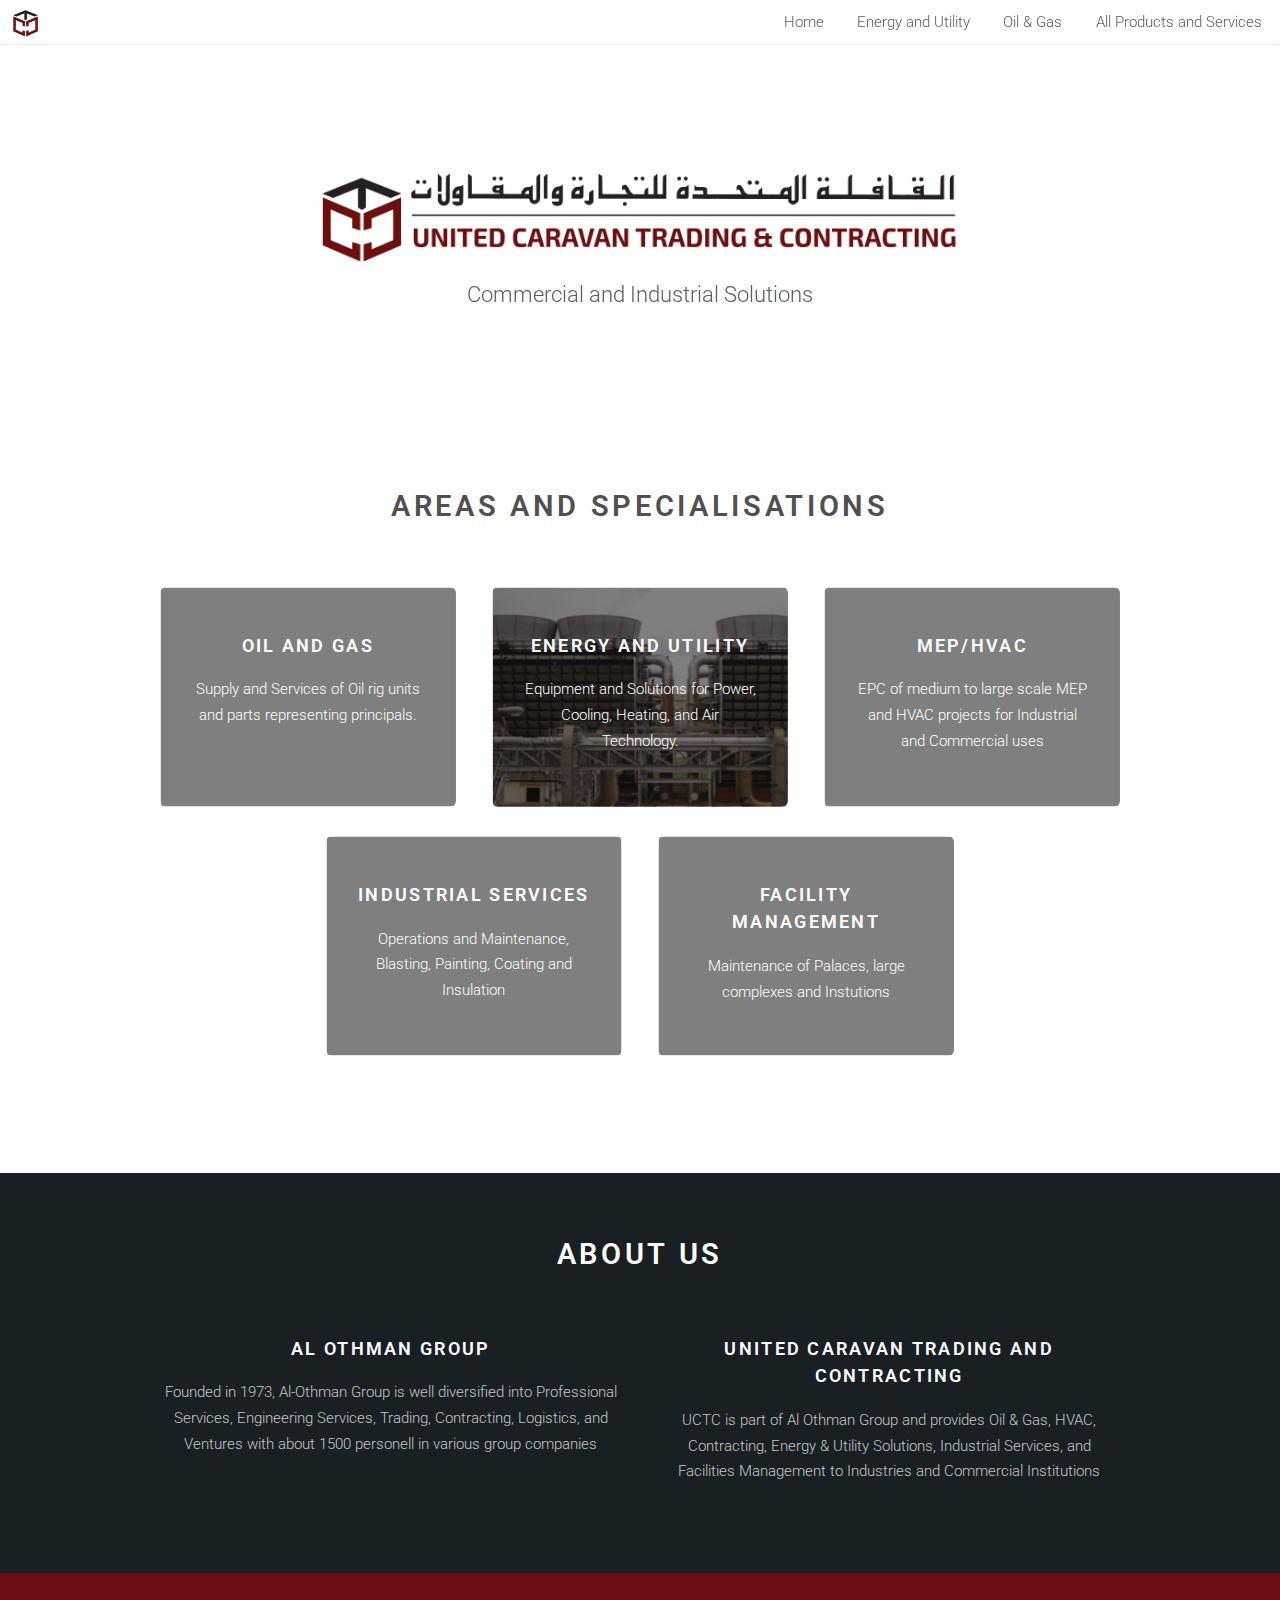
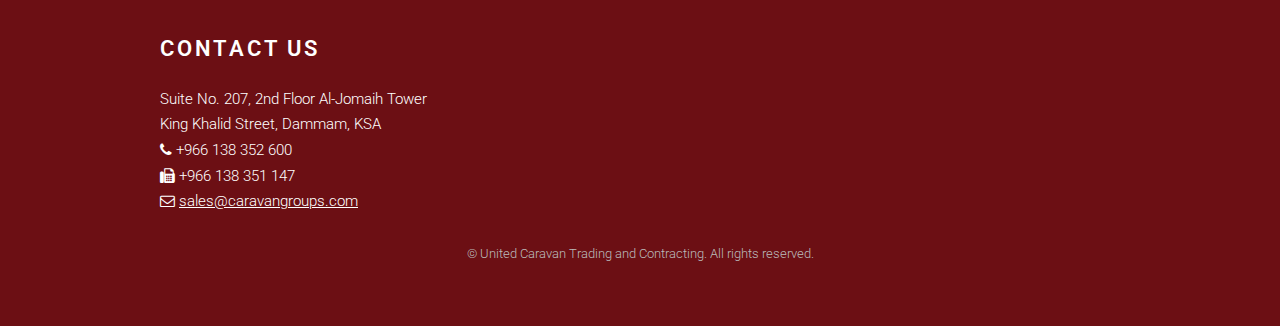
==== index.html @ 45a43d8e "init" ====
<!DOCTYPE HTML>
<html>

<head>
    <title>United Caravan</title>
    <meta http-equiv="content-type" content="text/html; charset=utf-8" />
    <meta name="description" content="" />
    <meta name="keywords" content="" />
    <!--[if lte IE 8]><script src="js/html5shiv.js"></script><![endif]-->
    <script src="js/jquery.min.js"></script>
    <script src="js/skel.min.js"></script>
    <script src="js/skel-layers.min.js"></script>
    <script src="js/init.js"></script>
    <noscript>
        <link rel="stylesheet" href="css/skel.css" />
        <link rel="stylesheet" href="css/style.css" />
        <link rel="stylesheet" href="css/style-xlarge.css" />
    </noscript>
</head>

<body id="top">
    <!-- Header -->
    <header id="header" class="skel-layers-fixed">
        <img src="logos/unitedCaravanLogo_sq.png" style="width:4% ; padding:10px">
        <nav id="nav">
            <ul>
                <li><a href="index.html">Home</a></li>
                <li><a href="left-sidebar.html">Energy and Utility</a></li>
                <li><a href="right-sidebar.html">Oil & Gas</a></li>
                <li><a href="no-sidebar.html">All Products and Services</a></li>
            </ul>
        </nav>
    </header>
    <!-- Banner -->
    <section id="banner" style="background:linear-gradient(to bottom, rgba(255, 255,255, 0.85) 0%, rgba(255,255,255, 0.85) 100%), url('images/Collage_uctc.png'); background-size: 100%; background-repeat: no-repeat">
        <div class="inner">
            <img src="logos/unitedCaravanLogo.png" style="width:50%">
            <p>Commercial and Industrial Solutions</p>
            <!-- <ul class="actions">
						<li><a href="#one" class="button big special">Explore</a></li>
					</ul> -->
        </div>
    </section>
    <!-- One -->
    <section id="one" class="wrapper style1">
        <header class="major">
            <h2 style="color:#505050">Areas and specialisations</h2>
        </header>
        <div class="container">
            <div class="row">
                <div class="4u">
                    <!-- <section class="special box" 
								style="background: url("images/offshore_rig_01.png")"> -->
                    <section class="special box " style="background:linear-gradient(to bottom, rgba(0, 0, 0, 0.5) 0%, rgba(0, 0, 0, 0.5) 100%), url('images/offshore_rig_01.png'); background-size: 150%; background-repeat: no-repeat">
                        <!-- <i class="icon fa-area-chart major"></i> -->
                        <!-- <img src="images/offshore_rig_01.png" style="width:90%"> -->
                        <h3>oil and gas</h3>
                        <p>Supply and Services of Oil rig units and parts representing principals.</p>
                    </section>
                </div>
                <div class="4u">
                    <section class="special box" style="background:linear-gradient(to bottom, rgba(0, 0, 0, 0.5) 0%, rgba(0, 0, 0, 0.5) 100%), url('images/factory_01.png'); background-size: 125%; background-repeat: no-repeat">
                        <h3>energy and utility</h3>
                        <p>Equipment and Solutions for Power, Cooling, Heating, and Air Technology.</p>
                    </section>
                </div>
                <div class="4u">
                    <section class="special box" style="background:linear-gradient(to bottom, rgba(0, 0, 0, 0.5) 0%, rgba(0, 0, 0, 0.5) 100%), url('images/ducts_01.png'); background-size: 110%; background-repeat: no-repeat">
                        <h3>mep/hvac</h3>
                        <p>EPC of medium to large scale MEP and HVAC projects for Industrial and Commercial uses</p>
                    </section>
                </div>
                <div class="4u -2u">
                    <section class="special box" style="background:linear-gradient(to bottom, rgba(0, 0, 0, 0.5) 0%, rgba(0, 0, 0, 0.5) 100%),url('images/painting_01.png'); background-size: 100%; background-repeat: no-repeat">
                        <h3>industrial services</h3>
                        <p>Operations and Maintenance, Blasting, Painting, Coating and Insulation</p>
                    </section>
                </div>
                <div class="4u">
                    <section class="special box" style="background:linear-gradient(to bottom, rgba(0, 0, 0, 0.5) 0%, rgba(0, 0, 0, 0.5) 100%),url('images/resort_01.png'); background-size: 125%; background-repeat: no-repeat">
                        <h3>facility management</h3>
                        <p>Maintenance of Palaces, large complexes and Instutions</p>
                    </section>
                </div>
            </div>
        </div>
    </section>
    <!-- Two -->
    <section id="two" class="wrapper style2">
        <header class="major">
            <h2>ABOUT US</h2>
        </header>
        <div class="container">
            <div class="row">
                <div class="6u">
                    <section class="special">
                        <h3>Al Othman group</h3>
                        <p>Founded in 1973, Al-Othman Group is well diversified into Professional Services, Engineering Services, Trading, Contracting, Logistics, and Ventures with about 1500 personell in various group companies</p>
                    </section>
                </div>
                <div class="6u">
                    <section class="special">
                        <h3>UNIted caravan trading and contracting</h3>
                        <p>UCTC is part of Al Othman Group and provides Oil & Gas, HVAC, Contracting, Energy & Utility Solutions, Industrial Services, and Facilities Management to Industries and Commercial Institutions</p>
                    </section>
                </div>
            </div>
        </div>
    </section>
    <!-- Three -->
    <!-- <section id="three" class="wrapper style1">
				<div class="container">
					<div class="row">
						<div class="8u">
							<section>
								<h2>Mollis ut adipiscing</h2>
								<a href="#" class="image fit"><img src="images/pic03.jpg" alt="" /></a>
								<p>Vis accumsan feugiat adipiscing nisl amet adipiscing accumsan blandit accumsan sapien blandit ac amet faucibus aliquet placerat commodo. Interdum ante aliquet commodo accumsan vis phasellus adipiscing. Ornare a in lacinia. Vestibulum accumsan ac metus massa tempor. Accumsan in lacinia ornare massa amet. Ac interdum ac non praesent. Cubilia lacinia interdum massa faucibus blandit nullam. Accumsan phasellus nunc integer. Accumsan euismod nunc adipiscing lacinia erat ut sit. Arcu amet. Id massa aliquet arcu accumsan lorem amet accumsan commodo odio cubilia ac eu interdum placerat placerat arcu commodo lobortis adipiscing semper ornare pellentesque.</p>
							</section>
						</div>
						<div class="4u">
							<section>
								<h3>Magna massa blandit</h3>
								<p>Feugiat amet accumsan ante aliquet feugiat accumsan. Ante blandit accumsan eu amet tortor non lorem felis semper. Interdum adipiscing orci feugiat penatibus adipiscing col cubilia lorem ipsum dolor sit amet feugiat consequat.</p>
								<ul class="actions">
									<li><a href="#" class="button alt">Learn More</a></li>
								</ul>
							</section>
							<hr />
							<section>
								<h3>Ante sed commodo</h3>
								<ul class="alt">
									<li><a href="#">Erat blandit risus vis adipiscing</a></li>
									<li><a href="#">Tempus ultricies faucibus amet</a></li>
									<li><a href="#">Arcu commodo non adipiscing quis</a></li>
									<li><a href="#">Accumsan vis lacinia semper</a></li>
								</ul>
							</section>
						</div>
					</div>
				</div>
			</section>	 -->
    <!-- Footer -->
    <footer id="footer">
        <div class="container">
            <div class="row double">
                <!-- <div class="6u">
							<div class="row collapse-at-2">
								<div class="6u">
									<h3>Accumsan</h3>
									<ul class="alt">
										<li><a href="#">Nascetur nunc varius</a></li>
										<li><a href="#">Vis faucibus sed tempor</a></li>
										<li><a href="#">Massa amet lobortis vel</a></li>
										<li><a href="#">Nascetur nunc varius</a></li>
									</ul>
								</div>
								<div class="6u">
									<h3>Faucibus</h3>
									<ul class="alt">
										<li><a href="#">Nascetur nunc varius</a></li>
										<li><a href="#">Vis faucibus sed tempor</a></li>
										<li><a href="#">Massa amet lobortis vel</a></li>
										<li><a href="#">Nascetur nunc varius</a></li>
									</ul>
								</div>
							</div>
						</div> -->
                <div class="6u">
                    <h2>Contact us</h2>
                    <p>Suite No. 207, 2nd Floor Al-Jomaih Tower</p>
                    <p>King Khalid Street, Dammam, KSA</p>
                    <span>
							
							<p><i class="fa fa-phone" aria-hidden="true"></i>    +966 138 352 600</p>
							</span>
                    <span>
                    <p><i class="fa fa-fax" aria-hidden="true"></i> +966 138 351 147</p></span>
                    <span>
                    <p><i class="fa fa-envelope-o" aria-hidden="true"></i>
                        <a href="mailto:sales@caravangroups.com">   sales@caravangroups.com</a> </p>
                        </span>
                    <!-- 							<ul class="icons">
								<li><a href="#" class="icon fa-twitter"><span class="label">Twitter</span></a></li>
								<li><a href="#" class="icon fa-facebook"><span class="label">Facebook</span></a></li>
								<li><a href="#" class="icon fa-instagram"><span class="label">Instagram</span></a></li>
								<li><a href="#" class="icon fa-linkedin"><span class="label">LinkedIn</span></a></li>
								<li><a href="#" class="icon fa-pinterest"><span class="label">Pinterest</span></a></li>
							</ul> -->
                </div>
            </div>
            <ul class="copyright">
                <li>&copy; United Caravan Trading and Contracting. All rights reserved.</li>
            </ul>
        </div>
    </footer>
</body>

</html>
---- css/skel.css ----
/* Resets (http://meyerweb.com/eric/tools/css/reset/ | v2.0 | 20110126 | License: none (public domain)) */

	html,body,div,span,applet,object,iframe,h1,h2,h3,h4,h5,h6,p,blockquote,pre,a,abbr,acronym,address,big,cite,code,del,dfn,em,img,ins,kbd,q,s,samp,small,strike,strong,sub,sup,tt,var,b,u,i,center,dl,dt,dd,ol,ul,li,fieldset,form,label,legend,table,caption,tbody,tfoot,thead,tr,th,td,article,aside,canvas,details,embed,figure,figcaption,footer,header,hgroup,menu,nav,output,ruby,section,summary,time,mark,audio,video{margin:0;padding:0;border:0;font-size:100%;font:inherit;vertical-align:baseline;}article,aside,details,figcaption,figure,footer,header,hgroup,menu,nav,section{display:block;}body{line-height:1;}ol,ul{list-style:none;}blockquote,q{quotes:none;}blockquote:before,blockquote:after,q:before,q:after{content:'';content:none;}table{border-collapse:collapse;border-spacing:0;}body{-webkit-text-size-adjust:none}

/* Box Model */

	*, *:before, *:after {
		-moz-box-sizing: border-box;
		-webkit-box-sizing: border-box;
		box-sizing: border-box;
	}

/* Container */

	body {
		/* min-width: (containers) */
		min-width: 1200px;
	}

	.container {
		margin-left: auto;
		margin-right: auto;
		
		/* width: (containers) */
		width: 1200px;
	}

	/* Modifiers */
	
		.container.small {
			/* width: (containers) * 0.75; */
			width: 900px;
		}

		.container.big {
			width: 100%;

			/* max-width: (containers) * 1.25; */
			max-width: 1500px;

			/* min-width: (containers); */
			min-width: 1200px;
		}

/* Grid */

	.\31 2u { width: 100% }
	.\31 1u { width: 91.6666666667% }
	.\31 0u { width: 83.3333333333% }
	.\39 u { width: 75% }
	.\38 u { width: 66.6666666667% }
	.\37 u { width: 58.3333333333% }
	.\36 u { width: 50% }
	.\35 u { width: 41.6666666667% }
	.\34 u { width: 33.3333333333% }
	.\33 u { width: 25% }
	.\32 u { width: 16.6666666667% }
	.\31 u { width: 8.3333333333% }
	.\-11u { margin-left: 91.6666666667% }
	.\-10u { margin-left: 83.3333333333% }
	.\-9u { margin-left: 75% }
	.\-8u { margin-left: 66.6666666667% }
	.\-7u { margin-left: 58.3333333333% }
	.\-6u { margin-left: 50% }
	.\-5u { margin-left: 41.6666666667% }
	.\-4u { margin-left: 33.3333333333% }
	.\-3u { margin-left: 25% }
	.\-2u { margin-left: 16.6666666667% }
	.\-1u { margin-left: 8.3333333333% }

	/* Rows */

		.row > * {
			float: left;
		}

		.row:after {
			content: '';
			display: block;
			clear: both;
			height: 0;
		}

		.row:first-child > * {
			padding-top: 0 !important;
		}

		.row.uniform > * > :first-child {
			margin-top: 0;
		}

		.row.uniform > * > :last-child {
			margin-bottom: 0;
		}

		/* Normal */

			.row > * {
				/* padding-left: (gutters.vertical) */
				padding-left: 4em;
			}

			.row + .row > * {
				/* padding: (gutters.horizontal) 0 0 (gutters.vertical) */
				padding: 0 0 0 4em;
			}

			.row {
				/* margin-left: -(gutters.vertical) */
				margin-left: -4em;
			}

			.row + .row.uniform > * {
				/* padding: (gutters.vertical) 0 0 (gutters.vertical) */
				padding: 4em 0 0 4em;
			}

		/* Flush */

			.row.flush > * {
				padding-left: 0;
			}

			.row + .row.flush > * {
				padding: 0;
			}

			.row.flush {
				margin-left: 0;
			}

			.row + .row.uniform.flush > * {
				padding: 0;
			}

		/* Quarter */

			.row.quarter > * {
				/* padding-left: (gutters.vertical * 0.25) */
				padding-left: 1em;
			}

			.row + .row.quarter > * {
				/* padding: (gutters.horizontal * 0.25) 0 0 (gutters.vertical * 0.25) */
				padding: 0 0 0 1em;
			}

			.row.quarter {
				/* margin-left: -(gutters.vertical * 0.25) */
				margin-left: -1em;
			}

			.row + .row.uniform.quarter > * {
				/* padding: (gutters.vertical * 0.25) 0 0 (gutters.vertical * 0.25) */
				padding: 1em 0 0 1em;
			}

		/* Half */

			.row.half > * {
				/* padding-left: (gutters.vertical * 0.5) */
				padding-left: 2em;
			}

			.row + .row.half > * {
				/* padding: (gutters.horizontal * 0.5) 0 0 (gutters.vertical * 0.5) */
				padding: 0 0 0 2em;
			}

			.row.half {
				/* margin-left: -(gutters.vertical * 0.5) */
				margin-left: -2em;
			}

			.row + .row.uniform.half > * {
				/* padding: (gutters.vertical * 0.5) 0 0 (gutters.vertical * 0.5) */
				padding: 2em 0 0 2em;
			}

		/* One and (a) Half */

			.row.oneandhalf > * {
				/* padding-left: (gutters.vertical * 1.5) */
				padding-left: 6em;
			}

			.row + .row.oneandhalf > * {
				/* padding: (gutters.horizontal * 1.5) 0 0 (gutters.vertical * 1.5) */
				padding: 0 0 0 6em;
			}

			.row.oneandhalf {
				/* margin-left: -(gutters.vertical * 1.5) */
				margin-left: -6em;
			}

			.row + .row.uniform.oneandhalf > * {
				/* padding: (gutters.vertical * 1.5) 0 0 (gutters.vertical * 1.5) */
				padding: 6em 0 0 6em;
			}

		/* Double */

			.row.double > * {
				/* padding-left: (gutters.vertical * 2) */
				padding-left: 8em;
			}

			.row + .row.double > * {
				/* padding: (gutters.horizontal * 2) 0 0 (gutters.vertical * 2) */
				padding: 0 0 0 8em;
			}

			.row.double {
				/* margin-left: -(gutters.vertical * 2) */
				margin-left: -8em;
			}

			.row + .row.uniform.double > * {
				/* padding: (gutters.vertical * 2) 0 0 (gutters.vertical * 2) */
				padding: 8em 0 0 8em;
			}
---- css/style.css ----
@charset "UTF-8";
@import url(font-awesome.min.css);
@import url("http://fonts.googleapis.com/css?family=Roboto:500,300");

/*
	Ion by TEMPLATED
	templated.co @templatedco
	Released for free under the Creative Commons Attribution 3.0 license (templated.co/license)
*/

/* Basic */

	body {
		background: #fff;
	}

	body, input, select, textarea {
		color: #555f66;
		font-family: "Roboto", Helvetica, sans-serif;
		font-size: 14pt;
		font-weight: 300;
		line-height: 1.75em;
	}

	a {
		color: #629DD1;
		text-decoration: underline;
	}

		a:hover {
			text-decoration: none;
		}

	strong, b {
		color: #666f77;
		font-weight: 500;
	}

	em, i {
		font-style: italic;
	}

	p {
		margin: 0 0 0 0;
	}

	h1, h2, h3, h4, h5, h6 {
		color: #ffffff;
		font-weight: 600;
		line-height: 1em;
		margin: 0 0 1em 0;
		text-transform: uppercase;
		letter-spacing: 0.125em;
	}

		h1 a, h2 a, h3 a, h4 a, h5 a, h6 a {
			color: inherit;
			text-decoration: none;
		}

	h2 {
		font-size: 1.5em;
		line-height: 1.5em;
	}

	h3 {
		font-size: 1.25em;
		line-height: 1.5em;
	}

	h4 {
		font-size: 1em;
		line-height: 1.5em;
	}

	h5 {
		font-size: 0.9em;
		line-height: 1.5em;
	}

	h6 {
		font-size: 0.7em;
		line-height: 1.5em;
	}

	sub {
		font-size: 0.8em;
		position: relative;
		top: 0.5em;
	}

	sup {
		font-size: 0.8em;
		position: relative;
		top: -0.5em;
	}

	hr {
		border: 0;
		border-bottom: solid 1px rgba(144, 144, 144, 0.25);
		margin: 3em 0;
	}

		hr.major {
			margin: 2em 0 5em 0;
		}

	blockquote {
		border-left: solid 4px rgba(144, 144, 144, 0.25);
		font-style: italic;
		margin: 0 0 2em 0;
		padding: 0.5em 0 0.5em 2em;
	}

	code {
		background: rgba(144, 144, 144, 0.075);
		border-radius: 6px;
		border: solid 1px rgba(144, 144, 144, 0.25);
		font-family: "Courier New", monospace;
		font-size: 0.9em;
		margin: 0 0.25em;
		padding: 0.25em 0.65em;
	}

	pre {
		-webkit-overflow-scrolling: touch;
		font-family: "Courier New", monospace;
		font-size: 0.9em;
		margin: 0 0 2em 0;
		overflow-x: auto;
	}

		pre code {
			display: block;
			line-height: 1.75em;
			padding: 1em 1.5em;
		}

	.align-left {
		text-align: left;
	}

	.align-center {
		text-align: center;
	}

	.align-right {
		text-align: right;
	}

/* Section/Article */

	section.special, article.special {
		text-align: center;
	}

	header p {
		color: #bbb;
		position: relative;
		margin: 0 0 1.5em 0;
	}

	header h2 + p {
		font-size: 1.25em;
		margin-top: -1em;
		line-height: 1.5em;
	}

	header h3 + p {
		font-size: 1.1em;
		margin-top: -0.85em;
		line-height: 1.5em;
	}

	header h4 + p,
	header h5 + p,
	header h6 + p {
		font-size: 0.9em;
		margin-top: -0.75em;
		line-height: 1.5em;
	}

	header.major {
		text-align: center;
		margin: 0 0 4em 0;
	}

		header.major h2 {
			font-size: 2em;
		}

		header.major h2 + p {
			font-size: 1.5em;
			margin: -1em 0 2em 0;
		}

/* Form */

	form {
		margin: 0 0 2em 0;
	}

	label {
		color: #666f77;
		display: block;
		font-size: 0.9em;
		font-weight: 500;
		margin: 0 0 1em 0;
	}

	input[type="text"],
	input[type="password"],
	input[type="email"],
	select,
	textarea {
		-moz-appearance: none;
		-webkit-appearance: none;
		-o-appearance: none;
		-ms-appearance: none;
		appearance: none;
		background: rgba(144, 144, 144, 0.075);
		border-radius: 6px;
		border: none;
		border: solid 1px rgba(144, 144, 144, 0.25);
		color: inherit;
		display: block;
		outline: 0;
		padding: 0 1em;
		text-decoration: none;
		width: 100%;
	}

		input[type="text"]:invalid,
		input[type="password"]:invalid,
		input[type="email"]:invalid,
		select:invalid,
		textarea:invalid {
			box-shadow: none;
		}

		input[type="text"]:focus,
		input[type="password"]:focus,
		input[type="email"]:focus,
		select:focus,
		textarea:focus {
			border-color: #629DD1;
			box-shadow: 0 0 0 1px #629DD1;
		}

	.select-wrapper {
		text-decoration: none;
		display: block;
		position: relative;
	}

		.select-wrapper:before {
			content: "";
			-moz-osx-font-smoothing: grayscale;
			-webkit-font-smoothing: antialiased;
			font-family: FontAwesome;
			font-style: normal;
			font-weight: normal;
			text-transform: none !important;
		}

		.select-wrapper:before {
			color: rgba(144, 144, 144, 0.25);
			display: block;
			height: 2.75em;
			line-height: 2.75em;
			pointer-events: none;
			position: absolute;
			right: 0;
			text-align: center;
			top: 0;
			width: 2.75em;
		}

		.select-wrapper select::-ms-expand {
			display: none;
		}

	input[type="text"],
	input[type="password"],
	input[type="email"],
	select {
		height: 2.75em;
	}

	textarea {
		padding: 0.75em 1em;
	}

	input[type="checkbox"],
	input[type="radio"] {
		-moz-appearance: none;
		-webkit-appearance: none;
		-o-appearance: none;
		-ms-appearance: none;
		appearance: none;
		display: block;
		float: left;
		margin-right: -2em;
		opacity: 0;
		width: 1em;
		z-index: -1;
	}

		input[type="checkbox"] + label,
		input[type="radio"] + label {
			text-decoration: none;
			color: #555f66;
			cursor: pointer;
			display: inline-block;
			font-size: 1em;
			font-weight: 300;
			padding-left: 2.4em;
			padding-right: 0.75em;
			position: relative;
		}

			input[type="checkbox"] + label:before,
			input[type="radio"] + label:before {
				-moz-osx-font-smoothing: grayscale;
				-webkit-font-smoothing: antialiased;
				font-family: FontAwesome;
				font-style: normal;
				font-weight: normal;
				text-transform: none !important;
			}

			input[type="checkbox"] + label:before,
			input[type="radio"] + label:before {
				background: rgba(144, 144, 144, 0.075);
				border-radius: 6px;
				border: solid 1px rgba(144, 144, 144, 0.25);
				content: '';
				display: inline-block;
				height: 1.65em;
				left: 0;
				line-height: 1.58125em;
				position: absolute;
				text-align: center;
				top: 0;
				width: 1.65em;
			}

		input[type="checkbox"]:checked + label:before,
		input[type="radio"]:checked + label:before {
			background: #192024;
			border-color: #192024;
			color: #ffffff;
			content: '\f00c';
		}

		input[type="checkbox"]:focus + label:before,
		input[type="radio"]:focus + label:before {
			border-color: #629DD1;
			box-shadow: 0 0 0 1px #629DD1;
		}

	input[type="checkbox"] + label:before {
		border-radius: 6px;
	}

	input[type="radio"] + label:before {
		border-radius: 100%;
	}

	::-webkit-input-placeholder {
		color: #bbb !important;
		opacity: 1.0;
	}

	:-moz-placeholder {
		color: #bbb !important;
		opacity: 1.0;
	}

	::-moz-placeholder {
		color: #bbb !important;
		opacity: 1.0;
	}

	:-ms-input-placeholder {
		color: #bbb !important;
		opacity: 1.0;
	}

	.formerize-placeholder {
		color: #bbb !important;
		opacity: 1.0;
	}

/* Box */

	.box {
		border-radius: 6px;
		border: solid 1px rgba(144, 144, 144, 0.25);
		margin-bottom: 2em;
		padding: 3em 2em;
		min-height: 15em;
	}

		.box > :last-child,
		.box > :last-child > :last-child,
		.box > :last-child > :last-child > :last-child {
			margin-bottom: 0;
		}

		.box.alt {
			border: 0;
			border-radius: 0;
			padding: 0;
		}

/* Icon */

	.icon {
		text-decoration: none;
		border-bottom: none;
		position: relative;
	}

		.icon:before {
			-moz-osx-font-smoothing: grayscale;
			-webkit-font-smoothing: antialiased;
			font-family: FontAwesome;
			font-style: normal;
			font-weight: normal;
			text-transform: none !important;
		}

		.icon > .label {
			display: none;
		}

		.icon.major {
			display: inline-block;
			margin: 0 0 1.25em 0;
			color: #ffffff;
			background: #629DD1;
			width: 3em;
			height: 3em;
			font-size: 2em;
			text-align: center;
			line-height: 3em;
			border-radius: 100%;
			box-shadow: 0 0 0 10px #fff, 0 0 0 11px rgba(144, 144, 144, 0.25);
		}

/* Image */

	.image {
		border-radius: 6px;
		border: 0;
		display: inline-block;
		position: relative;
	}

		.image img {
			border-radius: 6px;
			display: block;
		}

		.image.left {
			float: left;
			padding: 0 1.5em 1em 0;
			top: 0.25em;
		}

		.image.right {
			float: right;
			padding: 0 0 1em 1.5em;
			top: 0.25em;
		}

		.image.fit {
			display: block;
			margin: 0 0 2em 0;
			width: 100%;
		}

			.image.fit img {
				display: block;
				width: 100%;
			}

/* List */

	ol {
		list-style: decimal;
		margin: 0 0 2em 0;
		padding-left: 1.25em;
	}

		ol li {
			padding-left: 0.25em;
		}

	ul {
		list-style: disc;
		margin: 0 0 2em 0;
		padding-left: 1em;
	}

		ul li {
			padding-left: 0.5em;
		}

		ul.alt {
			list-style: none;
			padding-left: 0;
		}

			ul.alt li {
				border-top: solid 1px rgba(144, 144, 144, 0.25);
				padding: 0.5em 0;
			}

				ul.alt li:first-child {
					border-top: 0;
					padding-top: 0;
				}

		ul.icons {
			cursor: default;
			list-style: none;
			padding-left: 0;
		}

			ul.icons li {
				display: inline-block;
				padding: 0 1.25em 0 0;
			}

				ul.icons li:last-child {
					padding-right: 0;
				}

				ul.icons li .icon:before {
					font-size: 1.5em;
				}

		ul.actions {
			cursor: default;
			list-style: none;
			padding-left: 0;
		}

			ul.actions li {
				display: inline-block;
				padding: 0 1em 0 0;
				vertical-align: middle;
			}

				ul.actions li:last-child {
					padding-right: 0;
				}

			ul.actions.small li {
				padding: 0 0.5em 0 0;
			}

			ul.actions.vertical li {
				display: block;
				padding: 1em 0 0 0;
			}

				ul.actions.vertical li:first-child {
					padding-top: 0;
				}

				ul.actions.vertical li > * {
					margin-bottom: 0;
				}

			ul.actions.vertical.small li {
				padding: 0.5em 0 0 0;
			}

				ul.actions.vertical.small li:first-child {
					padding-top: 0;
				}

			ul.actions.fit {
				display: table;
				margin-left: -1em;
				padding: 0;
				table-layout: fixed;
				width: calc(100% + 1em);
			}

				ul.actions.fit li {
					display: table-cell;
					padding: 0 0 0 1em;
				}

					ul.actions.fit li > * {
						margin-bottom: 0;
					}

				ul.actions.fit.small {
					margin-left: -0.5em;
					width: calc(100% + 0.5em);
				}

					ul.actions.fit.small li {
						padding: 0 0 0 0.5em;
					}

	dl {
		margin: 0 0 2em 0;
	}

/* Table */

	.table-wrapper {
		-webkit-overflow-scrolling: touch;
		overflow-x: auto;
	}

	table {
		margin: 0 0 2em 0;
		width: 100%;
	}

		table tbody tr {
			border: solid 1px rgba(144, 144, 144, 0.25);
			border-left: 0;
			border-right: 0;
		}

			table tbody tr:nth-child(2n + 1) {
				background-color: rgba(144, 144, 144, 0.075);
			}

		table td {
			padding: 0.75em 0.75em;
		}

		table th {
			color: #666f77;
			font-size: 0.9em;
			font-weight: 500;
			padding: 0 0.75em 0.75em 0.75em;
			text-align: left;
		}

		table thead {
			border-bottom: solid 2px rgba(144, 144, 144, 0.25);
		}

		table tfoot {
			border-top: solid 2px rgba(144, 144, 144, 0.25);
		}

		table.alt {
			border-collapse: separate;
		}

			table.alt tbody tr td {
				border: solid 1px rgba(144, 144, 144, 0.25);
				border-left-width: 0;
				border-top-width: 0;
			}

				table.alt tbody tr td:first-child {
					border-left-width: 1px;
				}

			table.alt tbody tr:first-child td {
				border-top-width: 1px;
			}

			table.alt thead {
				border-bottom: 0;
			}

			table.alt tfoot {
				border-top: 0;
			}

/* Button */

	input[type="submit"],
	input[type="reset"],
	input[type="button"],
	.button {
		-moz-appearance: none;
		-webkit-appearance: none;
		-o-appearance: none;
		-ms-appearance: none;
		appearance: none;
		-moz-transition: background-color 0.2s ease-in-out, color 0.2s ease-in-out;
		-webkit-transition: background-color 0.2s ease-in-out, color 0.2s ease-in-out;
		-o-transition: background-color 0.2s ease-in-out, color 0.2s ease-in-out;
		-ms-transition: background-color 0.2s ease-in-out, color 0.2s ease-in-out;
		transition: background-color 0.2s ease-in-out, color 0.2s ease-in-out;
		background-color: #192024;
		border-radius: px;
		border: 0;
		color: #ffffff !important;
		cursor: pointer;
		display: inline-block;
		font-weight: 300;
		text-transform: uppercase;
		letter-spacing: 0.125em;
		font-size: 0.9em;
		height: 2.85em;
		line-height: 2.85em;
		padding: 0 1.75em;
		text-align: center;
		text-decoration: none;
		white-space: nowrap;
		text-indent: 0.25em;
	}

		input[type="submit"]:hover,
		input[type="reset"]:hover,
		input[type="button"]:hover,
		.button:hover {
			background-color: #232d33;
		}

		input[type="submit"]:active,
		input[type="reset"]:active,
		input[type="button"]:active,
		.button:active {
			background-color: #0f1315;
		}

		input[type="submit"].icon,
		input[type="reset"].icon,
		input[type="button"].icon,
		.button.icon {
			padding-left: 1.35em;
		}

			input[type="submit"].icon:before,
			input[type="reset"].icon:before,
			input[type="button"].icon:before,
			.button.icon:before {
				margin-right: 0.5em;
			}

		input[type="submit"].fit,
		input[type="reset"].fit,
		input[type="button"].fit,
		.button.fit {
			display: block;
			margin: 0 0 1em 0;
			width: 100%;
		}

		input[type="submit"].small,
		input[type="reset"].small,
		input[type="button"].small,
		.button.small {
			font-size: 0.7em;
		}

		input[type="submit"].big,
		input[type="reset"].big,
		input[type="button"].big,
		.button.big {
			font-size: 1.2em;
			height: 2.65em;
			line-height: 2.65em;
		}

		input[type="submit"].alt,
		input[type="reset"].alt,
		input[type="button"].alt,
		.button.alt {
			background-color: transparent;
			box-shadow: inset 0 0 0 1px rgba(144, 144, 144, 0.25);
			color: #666f77 !important;
		}

			input[type="submit"].alt:hover,
			input[type="reset"].alt:hover,
			input[type="button"].alt:hover,
			.button.alt:hover {
				background-color: rgba(144, 144, 144, 0.075);
			}

			input[type="submit"].alt:active,
			input[type="reset"].alt:active,
			input[type="button"].alt:active,
			.button.alt:active {
				background-color: rgba(144, 144, 144, 0.2);
			}

			input[type="submit"].alt.icon:before,
			input[type="reset"].alt.icon:before,
			input[type="button"].alt.icon:before,
			.button.alt.icon:before {
				color: #bbb;
			}

		input[type="submit"].special,
		input[type="reset"].special,
		input[type="button"].special,
		.button.special {
			background-color: #6c0f14;
			color: #ffffff !important;
		}

			input[type="submit"].special:hover,
			input[type="reset"].special:hover,
			input[type="button"].special:hover,
			.button.special:hover {
				background-color: #76a9d7;
			}

			input[type="submit"].special:active,
			input[type="reset"].special:active,
			input[type="button"].special:active,
			.button.special:active {
				background-color: #4e91cb;
			}

		input[type="submit"].disabled, input[type="submit"]:disabled,
		input[type="reset"].disabled,
		input[type="reset"]:disabled,
		input[type="button"].disabled,
		input[type="button"]:disabled,
		.button.disabled,
		.button:disabled {
			background-color: #555f66 !important;
			box-shadow: inset 0 -0.15em 0 0 rgba(0, 0, 0, 0.15);
			color: #fff !important;
			cursor: default;
			opacity: 0.25;
		}

/* Wrapper */

	.wrapper {
		padding: 4em 0 6em 0;
	}

		.wrapper.style1 {
			background: #fff;
			color: #FFF;
		}

		.wrapper.style2 {
			background: #192024;
			color: #c5c7c8;
		}

			.wrapper.style2 h2, .wrapper.style2 h3, .wrapper.style2 h4, .wrapper.style2 h5, .wrapper.style2 h6 {
				color: #ffffff;
			}

			.wrapper.style2 header p {
				color: #a3a5a7;
			}

			.wrapper.style2 .button.alt {
				box-shadow: inset 0 0 0 1px rgba(144, 144, 144, 0.75);
				color: #ffffff !important;
			}

				.wrapper.style2 .button.alt:hover {
					background-color: rgba(144, 144, 144, 0.275);
				}

				.wrapper.style2 .button.alt:active {
					background-color: rgba(144, 144, 144, 0.4);
				}

				.wrapper.style2 .button.alt.icon:before {
					color: #a3a5a7;
				}

/* Header */

	#skel-layers-wrapper {
		padding-top: 3em;
	}

	#header {
		background: #fff;
		color: #555f66;
		cursor: default;
		height: 3em;
		left: 0;
		line-height: 3em;
		position: fixed;
		top: 0;
		width: 100%;
		z-index: 10000;
		box-shadow: 0 0 0.1em 0 rgba(0, 0, 0, 0.25);
	}

		#header h1 {
			color: #666f77;
			font-weight: 500;
			height: inherit;
			left: 1.25em;
			line-height: inherit;
			margin: 0;
			padding: 0;
			position: absolute;
			top: 0;
		}

			#header h1 a {
				font-size: 1.25em;
			}

		#header nav {
			height: inherit;
			line-height: inherit;
			position: absolute;
			right: 1.25em;
			top: 0;
			vertical-align: middle;
		}

			#header nav > ul {
				list-style: none;
				margin: 0;
				padding-left: 0;
			}

				#header nav > ul > li {
					border-radius: 6px;
					display: inline-block;
					margin-left: 2em;
					padding-left: 0;
				}

					#header nav > ul > li a {
						-moz-transition: color 0.2s ease-in-out;
						-webkit-transition: color 0.2s ease-in-out;
						-o-transition: color 0.2s ease-in-out;
						-ms-transition: color 0.2s ease-in-out;
						transition: color 0.2s ease-in-out;
						color: #555f66;
						display: inline-block;
						text-decoration: none;
					}

						#header nav > ul > li a:hover {
							color: #629DD1;
						}

					#header nav > ul > li:first-child {
						margin-left: 0;
					}

					#header nav > ul > li .button {
						height: 2.25em;
						line-height: 2.25em;
						margin-bottom: 0;
						padding: 0 1em;
						position: relative;
						top: -0.075em;
						vertical-align: middle;
					}

		#header .container {
			position: relative;
		}

			#header .container h1 {
				left: 0;
			}

			#header .container nav {
				right: 0;
			}

/* Banner */

	#banner {
		background-color: #FFFF;
		/*background-image: url("../images/banner.jpg");*/
		background-size: cover;
		background-position: center center;
		background-repeat: no-repeat;
		/*color: #d8d8d8;*/
		padding: 14em 0;
		text-align: center;
		position: relative;
	}

		#banner:before {
			content: '';
			position: absolute;
			left: 0;
			top: 0;
			width: 100%;
			height: 100%;
			/*background: rgba(64, 72, 80, 0.25);*/
		}

		#banner .inner {
			position: relative;
			z-index: 1;
		}

			#banner .inner :last-child {
				margin-bottom: 0;
			}

		#banner h2, #banner h3, #banner h4, #banner h5, #banner h6 {
			color: #ffffff;
		}

		#banner .button.alt {
			box-shadow: inset 0 0 0 1px rgba(144, 144, 144, 0.75);
			color: #ffffff !important;
		}

			#banner .button.alt:hover {
				background-color: rgba(144, 144, 144, 0.275);
			}

			#banner .button.alt:active {
				background-color: rgba(144, 144, 144, 0.4);
			}

			#banner .button.alt.icon:before {
				color: #c1c1c1;
			}

		#banner .button {
			min-width: 12em;
		}

		#banner h2 {
			font-size: 3.5em;
			line-height: 1em;
			margin: 0 0 0.5em 0;
			padding: 0;
		}

		#banner p {
			font-size: 1.5em;
			margin-bottom: 2em;
		}

			#banner p a {
				color: #ffffff;
				text-decoration: none;
			}



/* Footer */

	#footer {
		background: #6c0f14;
		padding: 35px;
	}

		#footer a {
			color: inherit;
		}

		#footer p {
			color: #ffffff;
		}

		#footer .copyright {
			color: #bbb;
			font-size: 0.9em;
			margin: 2em 0 0 0;
			padding: 0;
			text-align: center;
		}

			#footer .copyright li {
				border-left: solid 1px rgba(144, 144, 144, 0.25);
				display: inline-block;
				list-style: none;
				margin-left: 1.5em;
				padding-left: 1.5em;
			}

				#footer .copyright li:first-child {
					border-left: 0;
					margin-left: 0;
					padding-left: 0;
				}

		#footer .icons a {
			color: #bbb;
		}
---- css/style-xlarge.css ----
/*
	Ion by TEMPLATED
	templated.co @templatedco
	Released for free under the Creative Commons Attribution 3.0 license (templated.co/license)
*/

/* Basic */

	body, input, select, textarea {
		font-size: 12pt;
	}

/* Banner */

	#banner {
		padding: 9em 0;
	}
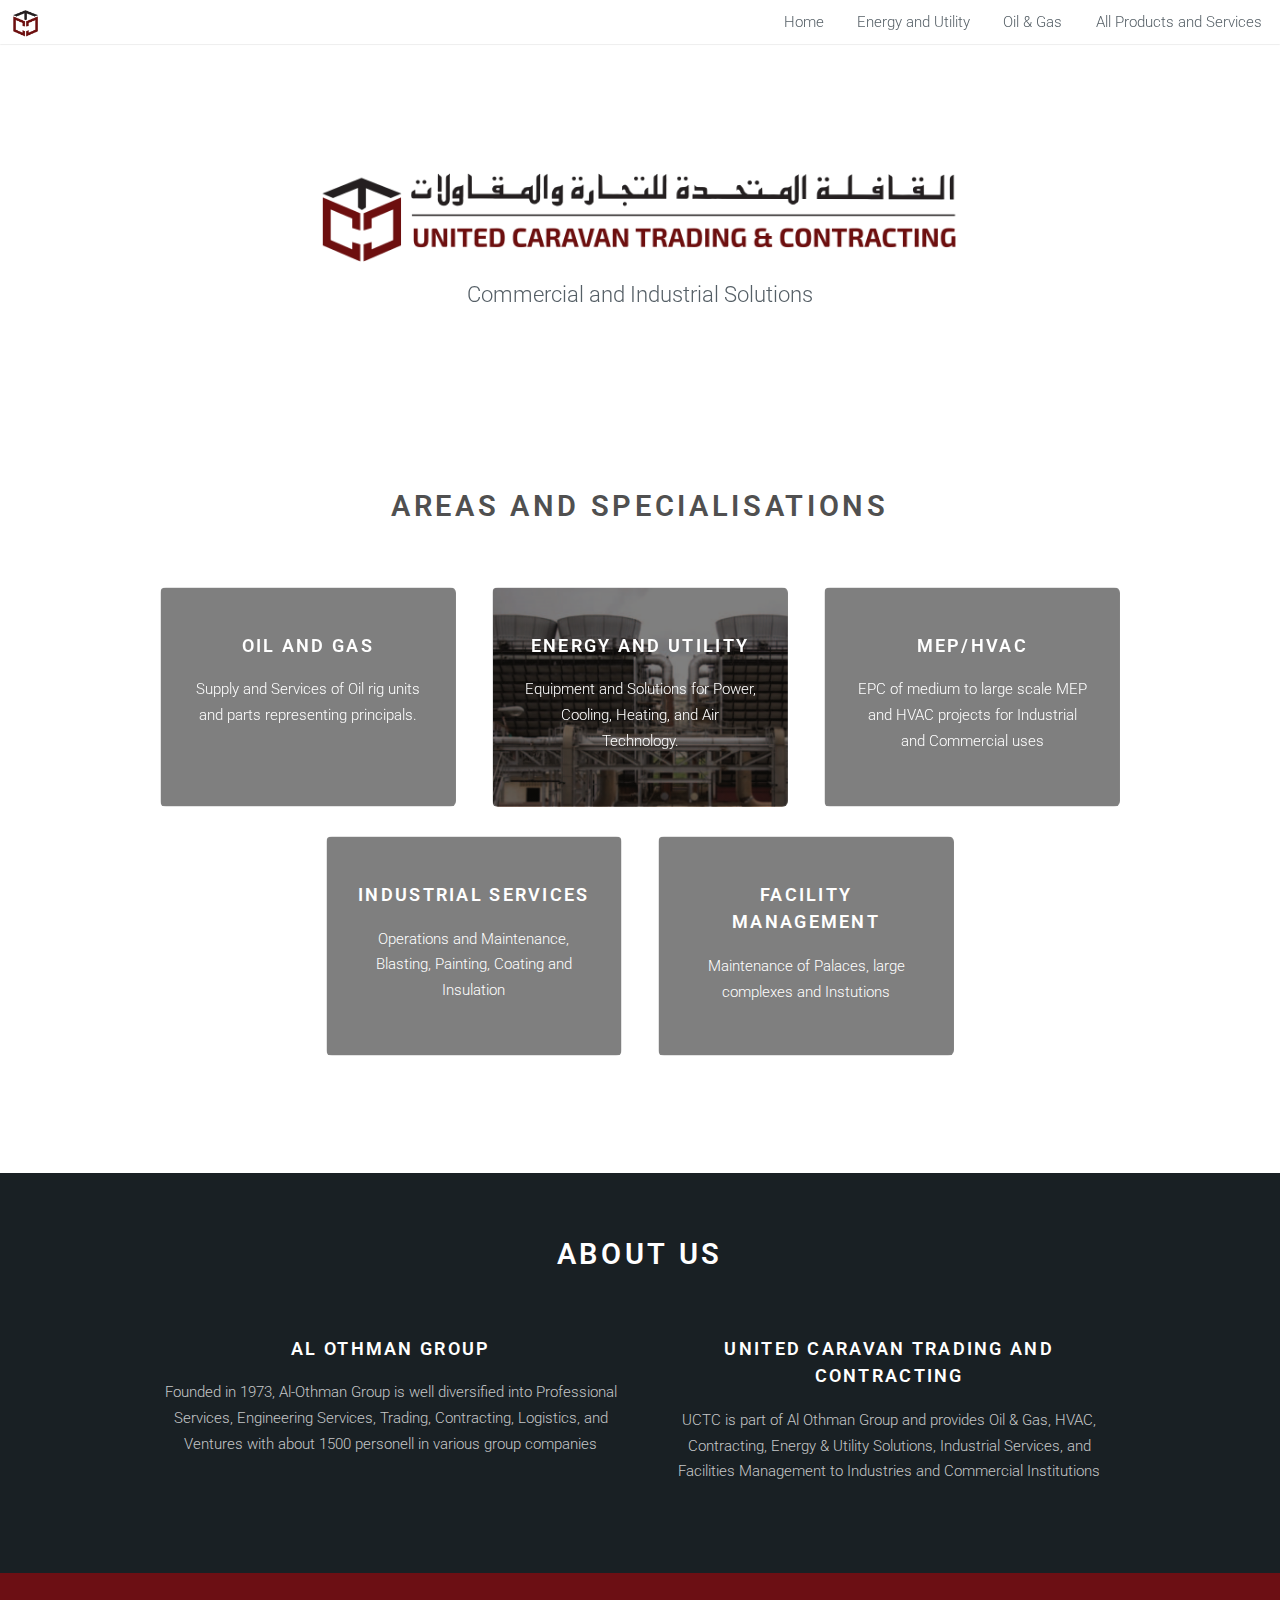
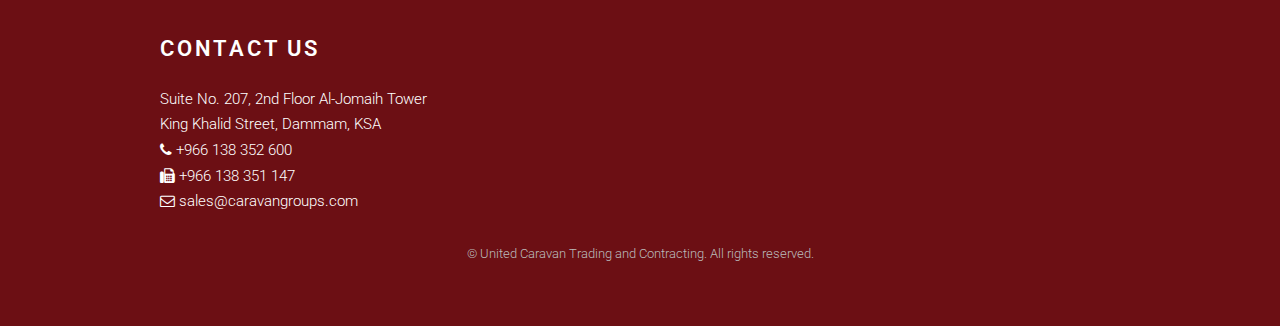
==== commit fd352483: "img resize ; hover effects" ====
--- a/index.html
+++ b/index.html
@@ -37,10 +37,11 @@
             <img src="logos/unitedCaravanLogo.png" style="width:50%">
             <p>Commercial and Industrial Solutions</p>
             <!-- <ul class="actions">
-						<li><a href="#one" class="button big special">Explore</a></li>
-					</ul> -->
+                        <li><a href="#one" class="button big special">Explore</a></li>
+                    </ul> -->
         </div>
     </section>
+    
     <!-- One -->
     <section id="one" class="wrapper style1">
         <header class="major">
@@ -49,27 +50,32 @@
         <div class="container">
             <div class="row">
                 <div class="4u">
-                    <!-- <section class="special box" 
-								style="background: url("images/offshore_rig_01.png")"> -->
-                    <section class="special box " style="background:linear-gradient(to bottom, rgba(0, 0, 0, 0.5) 0%, rgba(0, 0, 0, 0.5) 100%), url('images/offshore_rig_01.png'); background-size: 150%; background-repeat: no-repeat">
+                   <a id = 'text' href='#'>
+                    <section class="special box hvr-grow " style="background:linear-gradient(to bottom, rgba(0, 0, 0, 0.5) 0%, rgba(0, 0, 0, 0.5) 100%), url('images/offshore_rig_01.png'); background-size: 150%; background-repeat: no-repeat">
                         <!-- <i class="icon fa-area-chart major"></i> -->
                         <!-- <img src="images/offshore_rig_01.png" style="width:90%"> -->
                         <h3>oil and gas</h3>
                         <p>Supply and Services of Oil rig units and parts representing principals.</p>
                     </section>
-                </div>
-                <div class="4u">
-                    <section class="special box" style="background:linear-gradient(to bottom, rgba(0, 0, 0, 0.5) 0%, rgba(0, 0, 0, 0.5) 100%), url('images/factory_01.png'); background-size: 125%; background-repeat: no-repeat">
+                    </a>
+                </div>
+                <div class="4u">
+                    <a id = 'text' href='#'>
+                    <section class="special box hvr-grow" style="background:linear-gradient(to bottom, rgba(0, 0, 0, 0.5) 0%, rgba(0, 0, 0, 0.5) 100%), url('images/factory_01.png'); background-size: 125%; background-repeat: no-repeat">
                         <h3>energy and utility</h3>
                         <p>Equipment and Solutions for Power, Cooling, Heating, and Air Technology.</p>
                     </section>
-                </div>
-                <div class="4u">
-                    <section class="special box" style="background:linear-gradient(to bottom, rgba(0, 0, 0, 0.5) 0%, rgba(0, 0, 0, 0.5) 100%), url('images/ducts_01.png'); background-size: 110%; background-repeat: no-repeat">
+                    </a>
+                </div>
+                <div class="4u">
+                <a id = 'text' href='#'>
+                    <section class="special box hvr-grow" style="background:linear-gradient(to bottom, rgba(0, 0, 0, 0.5) 0%, rgba(0, 0, 0, 0.5) 100%), url('images/ducts_01.png'); background-size: 110%; background-repeat: no-repeat">
                         <h3>mep/hvac</h3>
                         <p>EPC of medium to large scale MEP and HVAC projects for Industrial and Commercial uses</p>
                     </section>
-                </div>
+                    </a>
+                </div>
+
                 <div class="4u -2u">
                     <section class="special box" style="background:linear-gradient(to bottom, rgba(0, 0, 0, 0.5) 0%, rgba(0, 0, 0, 0.5) 100%),url('images/painting_01.png'); background-size: 100%; background-repeat: no-repeat">
                         <h3>industrial services</h3>
@@ -109,84 +115,84 @@
     </section>
     <!-- Three -->
     <!-- <section id="three" class="wrapper style1">
-				<div class="container">
-					<div class="row">
-						<div class="8u">
-							<section>
-								<h2>Mollis ut adipiscing</h2>
-								<a href="#" class="image fit"><img src="images/pic03.jpg" alt="" /></a>
-								<p>Vis accumsan feugiat adipiscing nisl amet adipiscing accumsan blandit accumsan sapien blandit ac amet faucibus aliquet placerat commodo. Interdum ante aliquet commodo accumsan vis phasellus adipiscing. Ornare a in lacinia. Vestibulum accumsan ac metus massa tempor. Accumsan in lacinia ornare massa amet. Ac interdum ac non praesent. Cubilia lacinia interdum massa faucibus blandit nullam. Accumsan phasellus nunc integer. Accumsan euismod nunc adipiscing lacinia erat ut sit. Arcu amet. Id massa aliquet arcu accumsan lorem amet accumsan commodo odio cubilia ac eu interdum placerat placerat arcu commodo lobortis adipiscing semper ornare pellentesque.</p>
-							</section>
-						</div>
-						<div class="4u">
-							<section>
-								<h3>Magna massa blandit</h3>
-								<p>Feugiat amet accumsan ante aliquet feugiat accumsan. Ante blandit accumsan eu amet tortor non lorem felis semper. Interdum adipiscing orci feugiat penatibus adipiscing col cubilia lorem ipsum dolor sit amet feugiat consequat.</p>
-								<ul class="actions">
-									<li><a href="#" class="button alt">Learn More</a></li>
-								</ul>
-							</section>
-							<hr />
-							<section>
-								<h3>Ante sed commodo</h3>
-								<ul class="alt">
-									<li><a href="#">Erat blandit risus vis adipiscing</a></li>
-									<li><a href="#">Tempus ultricies faucibus amet</a></li>
-									<li><a href="#">Arcu commodo non adipiscing quis</a></li>
-									<li><a href="#">Accumsan vis lacinia semper</a></li>
-								</ul>
-							</section>
-						</div>
-					</div>
-				</div>
-			</section>	 -->
+                <div class="container">
+                    <div class="row">
+                        <div class="8u">
+                            <section>
+                                <h2>Mollis ut adipiscing</h2>
+                                <a href="#" class="image fit"><img src="images/pic03.jpg" alt="" /></a>
+                                <p>Vis accumsan feugiat adipiscing nisl amet adipiscing accumsan blandit accumsan sapien blandit ac amet faucibus aliquet placerat commodo. Interdum ante aliquet commodo accumsan vis phasellus adipiscing. Ornare a in lacinia. Vestibulum accumsan ac metus massa tempor. Accumsan in lacinia ornare massa amet. Ac interdum ac non praesent. Cubilia lacinia interdum massa faucibus blandit nullam. Accumsan phasellus nunc integer. Accumsan euismod nunc adipiscing lacinia erat ut sit. Arcu amet. Id massa aliquet arcu accumsan lorem amet accumsan commodo odio cubilia ac eu interdum placerat placerat arcu commodo lobortis adipiscing semper ornare pellentesque.</p>
+                            </section>
+                        </div>
+                        <div class="4u">
+                            <section>
+                                <h3>Magna massa blandit</h3>
+                                <p>Feugiat amet accumsan ante aliquet feugiat accumsan. Ante blandit accumsan eu amet tortor non lorem felis semper. Interdum adipiscing orci feugiat penatibus adipiscing col cubilia lorem ipsum dolor sit amet feugiat consequat.</p>
+                                <ul class="actions">
+                                    <li><a href="#" class="button alt">Learn More</a></li>
+                                </ul>
+                            </section>
+                            <hr />
+                            <section>
+                                <h3>Ante sed commodo</h3>
+                                <ul class="alt">
+                                    <li><a href="#">Erat blandit risus vis adipiscing</a></li>
+                                    <li><a href="#">Tempus ultricies faucibus amet</a></li>
+                                    <li><a href="#">Arcu commodo non adipiscing quis</a></li>
+                                    <li><a href="#">Accumsan vis lacinia semper</a></li>
+                                </ul>
+                            </section>
+                        </div>
+                    </div>
+                </div>
+            </section>   -->
     <!-- Footer -->
     <footer id="footer">
         <div class="container">
             <div class="row double">
                 <!-- <div class="6u">
-							<div class="row collapse-at-2">
-								<div class="6u">
-									<h3>Accumsan</h3>
-									<ul class="alt">
-										<li><a href="#">Nascetur nunc varius</a></li>
-										<li><a href="#">Vis faucibus sed tempor</a></li>
-										<li><a href="#">Massa amet lobortis vel</a></li>
-										<li><a href="#">Nascetur nunc varius</a></li>
-									</ul>
-								</div>
-								<div class="6u">
-									<h3>Faucibus</h3>
-									<ul class="alt">
-										<li><a href="#">Nascetur nunc varius</a></li>
-										<li><a href="#">Vis faucibus sed tempor</a></li>
-										<li><a href="#">Massa amet lobortis vel</a></li>
-										<li><a href="#">Nascetur nunc varius</a></li>
-									</ul>
-								</div>
-							</div>
-						</div> -->
+                            <div class="row collapse-at-2">
+                                <div class="6u">
+                                    <h3>Accumsan</h3>
+                                    <ul class="alt">
+                                        <li><a href="#">Nascetur nunc varius</a></li>
+                                        <li><a href="#">Vis faucibus sed tempor</a></li>
+                                        <li><a href="#">Massa amet lobortis vel</a></li>
+                                        <li><a href="#">Nascetur nunc varius</a></li>
+                                    </ul>
+                                </div>
+                                <div class="6u">
+                                    <h3>Faucibus</h3>
+                                    <ul class="alt">
+                                        <li><a href="#">Nascetur nunc varius</a></li>
+                                        <li><a href="#">Vis faucibus sed tempor</a></li>
+                                        <li><a href="#">Massa amet lobortis vel</a></li>
+                                        <li><a href="#">Nascetur nunc varius</a></li>
+                                    </ul>
+                                </div>
+                            </div>
+                        </div> -->
                 <div class="6u">
                     <h2>Contact us</h2>
                     <p>Suite No. 207, 2nd Floor Al-Jomaih Tower</p>
                     <p>King Khalid Street, Dammam, KSA</p>
                     <span>
-							
-							<p><i class="fa fa-phone" aria-hidden="true"></i>    +966 138 352 600</p>
-							</span>
+                            
+                            <p><i class="fa fa-phone" aria-hidden="true"></i>    +966 138 352 600</p>
+                            </span>
                     <span>
                     <p><i class="fa fa-fax" aria-hidden="true"></i> +966 138 351 147</p></span>
                     <span>
                     <p><i class="fa fa-envelope-o" aria-hidden="true"></i>
                         <a href="mailto:sales@caravangroups.com">   sales@caravangroups.com</a> </p>
                         </span>
-                    <!-- 							<ul class="icons">
-								<li><a href="#" class="icon fa-twitter"><span class="label">Twitter</span></a></li>
-								<li><a href="#" class="icon fa-facebook"><span class="label">Facebook</span></a></li>
-								<li><a href="#" class="icon fa-instagram"><span class="label">Instagram</span></a></li>
-								<li><a href="#" class="icon fa-linkedin"><span class="label">LinkedIn</span></a></li>
-								<li><a href="#" class="icon fa-pinterest"><span class="label">Pinterest</span></a></li>
-							</ul> -->
+                    <!--                            <ul class="icons">
+                                <li><a href="#" class="icon fa-twitter"><span class="label">Twitter</span></a></li>
+                                <li><a href="#" class="icon fa-facebook"><span class="label">Facebook</span></a></li>
+                                <li><a href="#" class="icon fa-instagram"><span class="label">Instagram</span></a></li>
+                                <li><a href="#" class="icon fa-linkedin"><span class="label">LinkedIn</span></a></li>
+                                <li><a href="#" class="icon fa-pinterest"><span class="label">Pinterest</span></a></li>
+                            </ul> -->
                 </div>
             </div>
             <ul class="copyright">
--- a/css/style.css
+++ b/css/style.css
@@ -7,6 +7,67 @@
 	templated.co @templatedco
 	Released for free under the Creative Commons Attribution 3.0 license (templated.co/license)
 */
+
+/* Grow */
+.hvr-grow {
+    display: inline-block;
+    vertical-align: middle;
+    transform: translateZ(0);
+    box-shadow: 0 0 1px rgba(0, 0, 0, 0);
+    backface-visibility: hidden;
+    -moz-osx-font-smoothing: grayscale;
+    transition-duration: 0.3s;
+    transition-property: transform;
+}
+
+.hvr-grow:hover,
+.hvr-grow:focus,
+.hvr-grow:active {
+    transform: scale(1.1);
+}
+
+#text {
+  
+  color: white;
+  text-decoration: none;
+}
+
+.modal {
+    display: none; /* Hidden by default */
+    position: fixed; /* Stay in place */
+    z-index: 1; /* Sit on top */
+    left: 0;
+    top: 0;
+    width: 100%; /* Full width */
+    height: 100%; /* Full height */
+    overflow: auto; /* Enable scroll if needed */
+    background-color: rgb(0,0,0); /* Fallback color */
+    background-color: rgba(0,0,0,0.4); /* Black w/ opacity */
+}
+
+/* Modal Content/Box */
+.modal-content {
+    background-color: #fefefe;
+    margin: 15% auto; /* 15% from the top and centered */
+    padding: 20px;
+    border: 1px solid #888;
+    width: 80%; /* Could be more or less, depending on screen size */
+}
+
+/* The Close Button */
+.close {
+    color: #aaa;
+    float: right;
+    font-size: 28px;
+    font-weight: bold;
+}
+
+.close:hover,
+.close:focus {
+    color: black;
+    text-decoration: none;
+    cursor: pointer;
+}
 
 /* Basic */
 
@@ -24,11 +85,11 @@
 
 	a {
 		color: #629DD1;
-		text-decoration: underline;
+		text-decoration: none;
 	}
 
 		a:hover {
-			text-decoration: none;
+			text-decoration: underline;
 		}
 
 	strong, b {
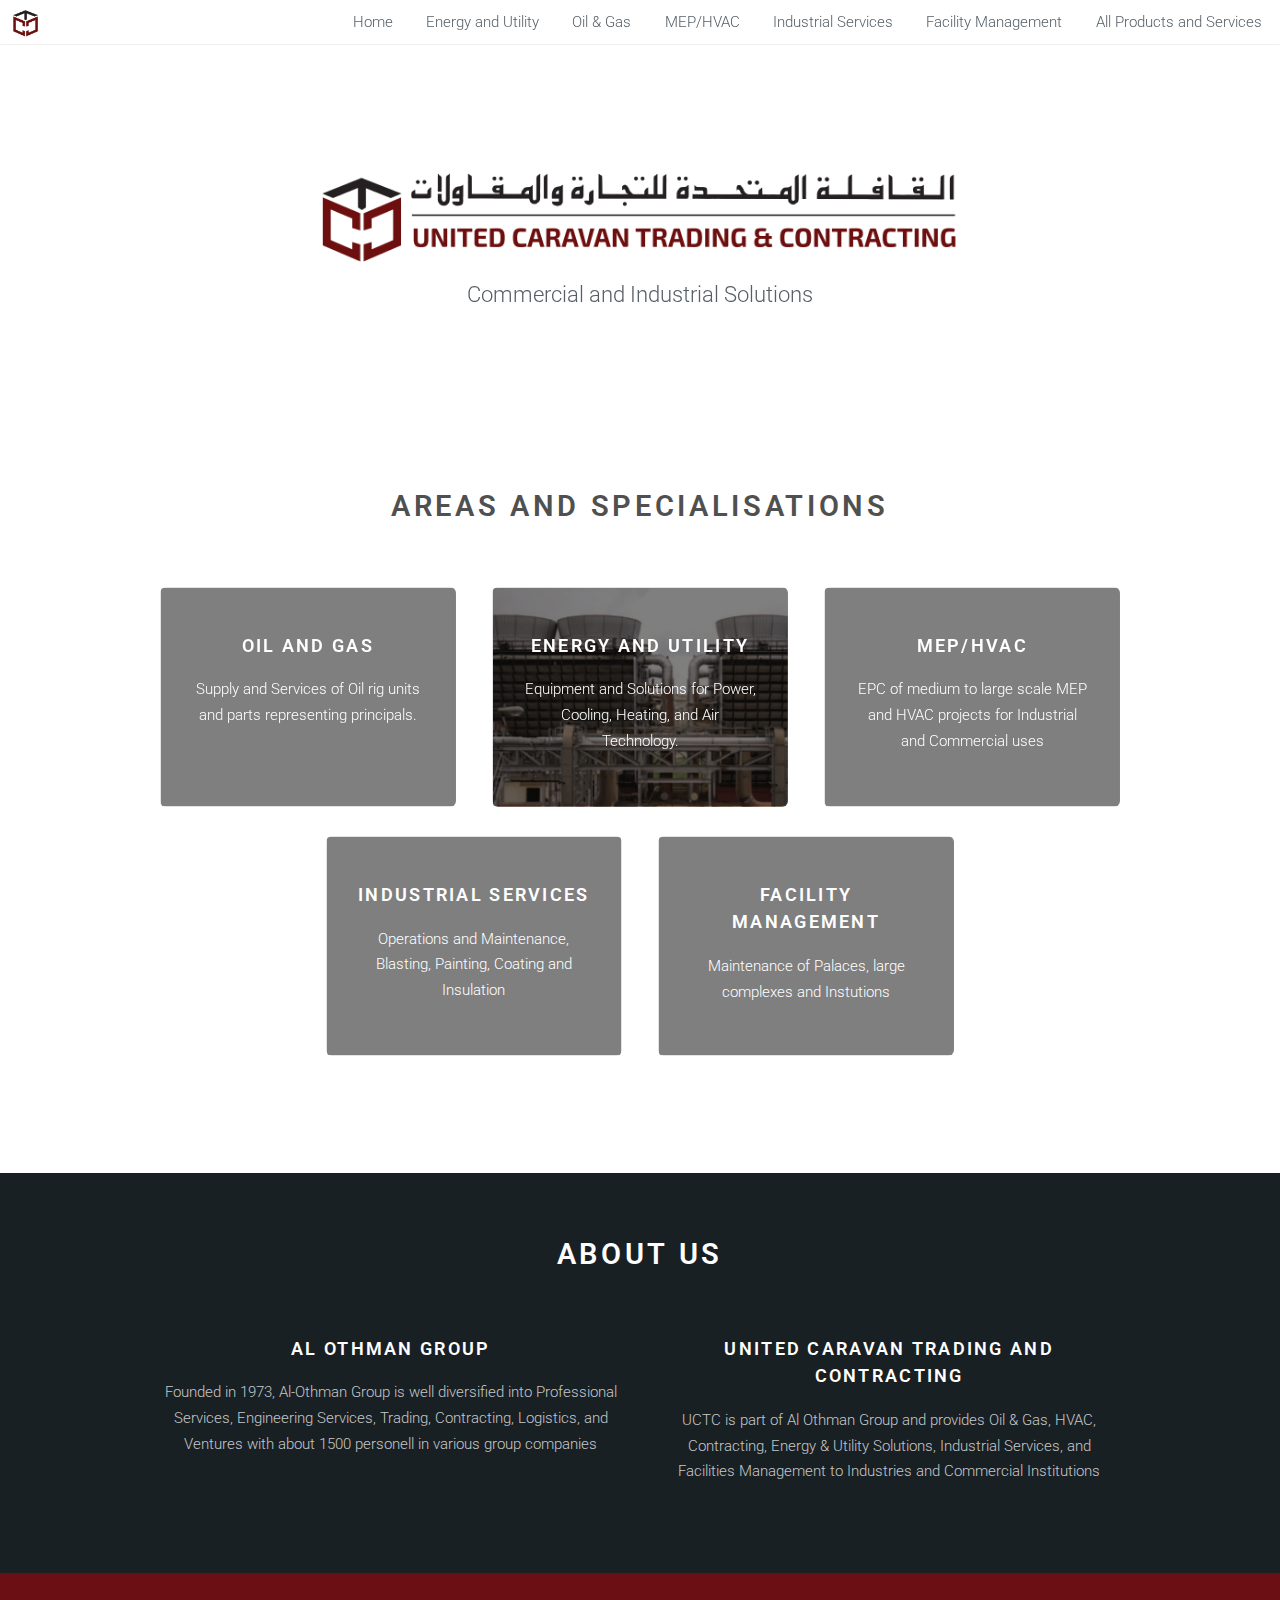
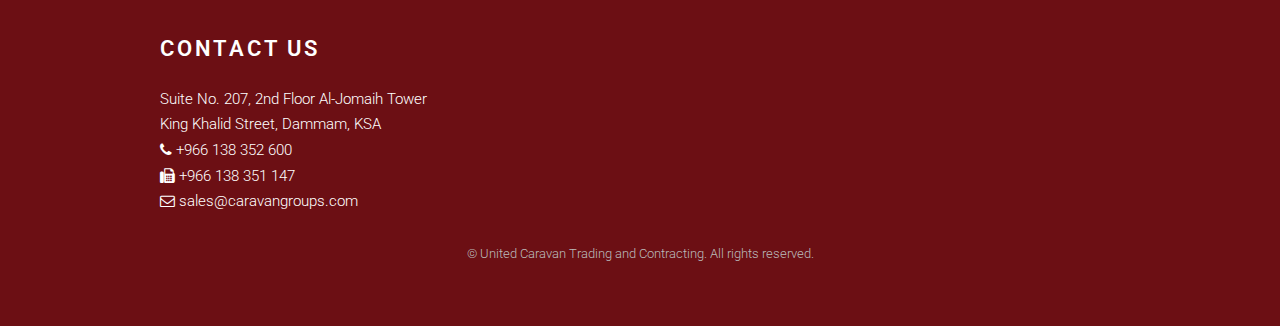
==== commit a7c81e5f: "newpages" ====
--- a/index.html
+++ b/index.html
@@ -21,13 +21,16 @@
 <body id="top">
     <!-- Header -->
     <header id="header" class="skel-layers-fixed">
-        <img src="logos/unitedCaravanLogo_sq.png" style="width:4% ; padding:10px">
+        <a href="index.html"><img src="logos/unitedCaravanLogo_sq.png" style="width:4% ; padding:10px"></a>
         <nav id="nav">
             <ul>
                 <li><a href="index.html">Home</a></li>
-                <li><a href="left-sidebar.html">Energy and Utility</a></li>
-                <li><a href="right-sidebar.html">Oil & Gas</a></li>
-                <li><a href="no-sidebar.html">All Products and Services</a></li>
+                <li><a href="energyandutility.html">Energy and Utility</a></li>
+                <li><a href="oilandgas.html">Oil & Gas</a></li>
+                <li><a href="mephvac.html">MEP/HVAC</a></li>
+                <li><a href="industrialservices.html">Industrial Services</a></li>
+                <li><a href="facilitymanagement.html">Facility Management</a></li>
+                <li><a href="all.html">All Products and Services</a></li>
             </ul>
         </nav>
     </header>
@@ -50,7 +53,7 @@
         <div class="container">
             <div class="row">
                 <div class="4u">
-                   <a id = 'text' href='#'>
+                   <a id = 'text' href='oilandgas.html'>
                     <section class="special box hvr-grow " style="background:linear-gradient(to bottom, rgba(0, 0, 0, 0.5) 0%, rgba(0, 0, 0, 0.5) 100%), url('images/offshore_rig_01.png'); background-size: 150%; background-repeat: no-repeat">
                         <!-- <i class="icon fa-area-chart major"></i> -->
                         <!-- <img src="images/offshore_rig_01.png" style="width:90%"> -->
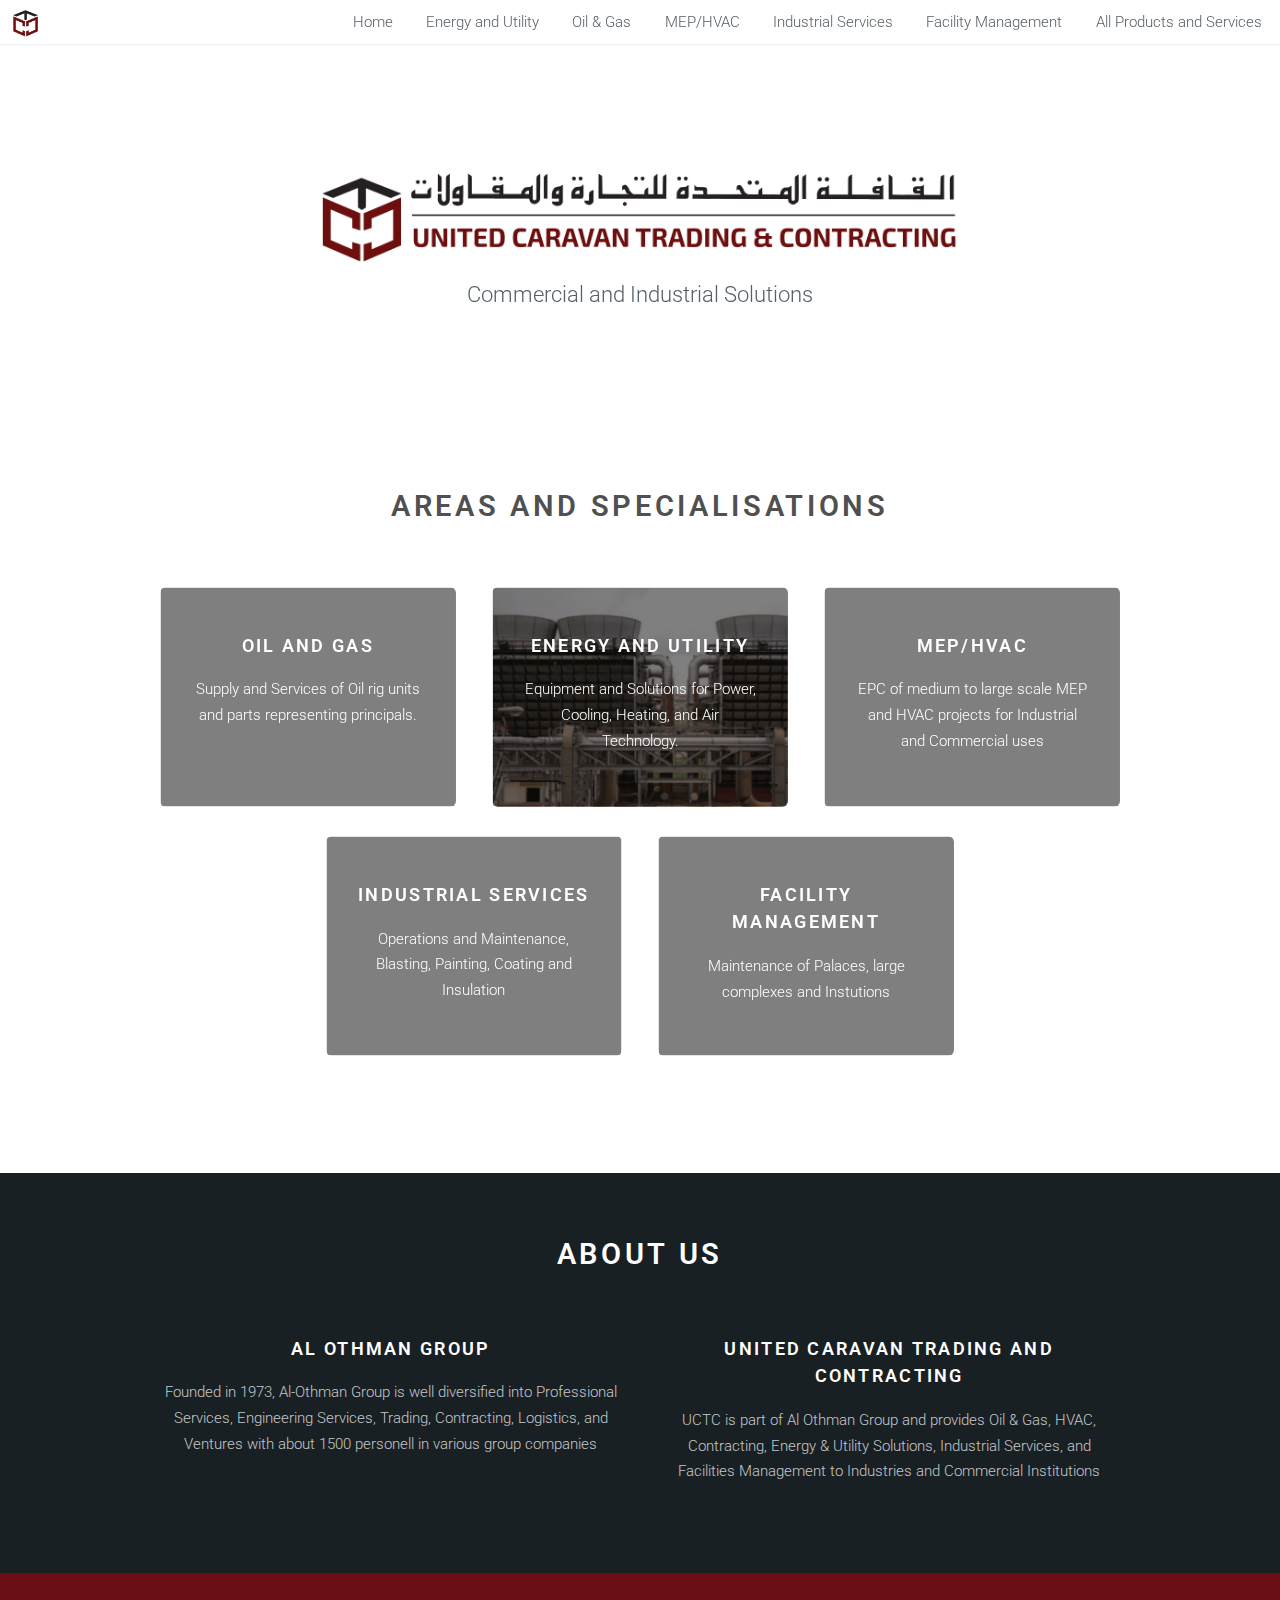
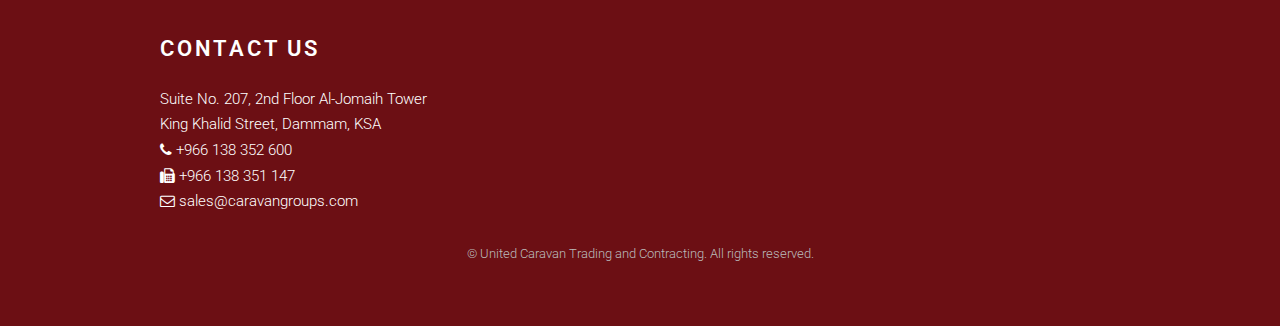
==== commit 7dc53382: "polish" ====
--- a/index.html
+++ b/index.html
@@ -44,7 +44,6 @@
                     </ul> -->
         </div>
     </section>
-    
     <!-- One -->
     <section id="one" class="wrapper style1">
         <header class="major">
@@ -53,43 +52,46 @@
         <div class="container">
             <div class="row">
                 <div class="4u">
-                   <a id = 'text' href='oilandgas.html'>
-                    <section class="special box hvr-grow " style="background:linear-gradient(to bottom, rgba(0, 0, 0, 0.5) 0%, rgba(0, 0, 0, 0.5) 100%), url('images/offshore_rig_01.png'); background-size: 150%; background-repeat: no-repeat">
-                        <!-- <i class="icon fa-area-chart major"></i> -->
-                        <!-- <img src="images/offshore_rig_01.png" style="width:90%"> -->
-                        <h3>oil and gas</h3>
-                        <p>Supply and Services of Oil rig units and parts representing principals.</p>
-                    </section>
-                    </a>
-                </div>
-                <div class="4u">
-                    <a id = 'text' href='#'>
-                    <section class="special box hvr-grow" style="background:linear-gradient(to bottom, rgba(0, 0, 0, 0.5) 0%, rgba(0, 0, 0, 0.5) 100%), url('images/factory_01.png'); background-size: 125%; background-repeat: no-repeat">
-                        <h3>energy and utility</h3>
-                        <p>Equipment and Solutions for Power, Cooling, Heating, and Air Technology.</p>
-                    </section>
-                    </a>
-                </div>
-                <div class="4u">
-                <a id = 'text' href='#'>
-                    <section class="special box hvr-grow" style="background:linear-gradient(to bottom, rgba(0, 0, 0, 0.5) 0%, rgba(0, 0, 0, 0.5) 100%), url('images/ducts_01.png'); background-size: 110%; background-repeat: no-repeat">
-                        <h3>mep/hvac</h3>
-                        <p>EPC of medium to large scale MEP and HVAC projects for Industrial and Commercial uses</p>
-                    </section>
-                    </a>
-                </div>
-
+                    <a id='text' href='oilandgas.html'>
+                        <section class="special box hvr-grow " style="background:linear-gradient(to bottom, rgba(0, 0, 0, 0.5) 0%, rgba(0, 0, 0, 0.5) 100%), url('images/offshore_rig_01.png'); background-size: 150%; background-repeat: no-repeat">
+                            <!-- <i class="icon fa-area-chart major"></i> -->
+                            <!-- <img src="images/offshore_rig_01.png" style="width:90%"> -->
+                            <h3>oil and gas</h3>
+                            <p>Supply and Services of Oil rig units and parts representing principals.</p>
+                        </section>
+                    </a>
+                </div>
+                <div class="4u">
+                    <a id='text' href='energyandutility.html'>
+                        <section class="special box hvr-grow" style="background:linear-gradient(to bottom, rgba(0, 0, 0, 0.5) 0%, rgba(0, 0, 0, 0.5) 100%), url('images/factory_01.png'); background-size: 125%; background-repeat: no-repeat">
+                            <h3>energy and utility</h3>
+                            <p>Equipment and Solutions for Power, Cooling, Heating, and Air Technology.</p>
+                        </section>
+                    </a>
+                </div>
+                <div class="4u">
+                    <a id='text' href='mephvac.html'>
+                        <section class="special box hvr-grow" style="background:linear-gradient(to bottom, rgba(0, 0, 0, 0.5) 0%, rgba(0, 0, 0, 0.5) 100%), url('images/ducts_01.png'); background-size: 110%; background-repeat: no-repeat">
+                            <h3>mep/hvac</h3>
+                            <p>EPC of medium to large scale MEP and HVAC projects for Industrial and Commercial uses</p>
+                        </section>
+                    </a>
+                </div>
                 <div class="4u -2u">
-                    <section class="special box" style="background:linear-gradient(to bottom, rgba(0, 0, 0, 0.5) 0%, rgba(0, 0, 0, 0.5) 100%),url('images/painting_01.png'); background-size: 100%; background-repeat: no-repeat">
-                        <h3>industrial services</h3>
-                        <p>Operations and Maintenance, Blasting, Painting, Coating and Insulation</p>
-                    </section>
-                </div>
-                <div class="4u">
-                    <section class="special box" style="background:linear-gradient(to bottom, rgba(0, 0, 0, 0.5) 0%, rgba(0, 0, 0, 0.5) 100%),url('images/resort_01.png'); background-size: 125%; background-repeat: no-repeat">
-                        <h3>facility management</h3>
-                        <p>Maintenance of Palaces, large complexes and Instutions</p>
-                    </section>
+                    <a id='text' href='industrialservices.html'>
+                        <section class="special box hvr-grow" style="background:linear-gradient(to bottom, rgba(0, 0, 0, 0.5) 0%, rgba(0, 0, 0, 0.5) 100%),url('images/painting_01.png'); background-size: 100%; background-repeat: no-repeat">
+                            <h3>industrial services</h3>
+                            <p>Operations and Maintenance, Blasting, Painting, Coating and Insulation</p>
+                        </section>
+                    </a>
+                </div>
+                <div class="4u">
+                    <a id='text' href='facilitymanagement.html'>
+                        <section class="special box hvr-grow" style="background:linear-gradient(to bottom, rgba(0, 0, 0, 0.5) 0%, rgba(0, 0, 0, 0.5) 100%),url('images/resort_01.png'); background-size: 125%; background-repeat: no-repeat">
+                            <h3>facility management</h3>
+                            <p>Maintenance of Palaces, large complexes and Instutions</p>
+                        </section>
+                    </a>
                 </div>
             </div>
         </div>
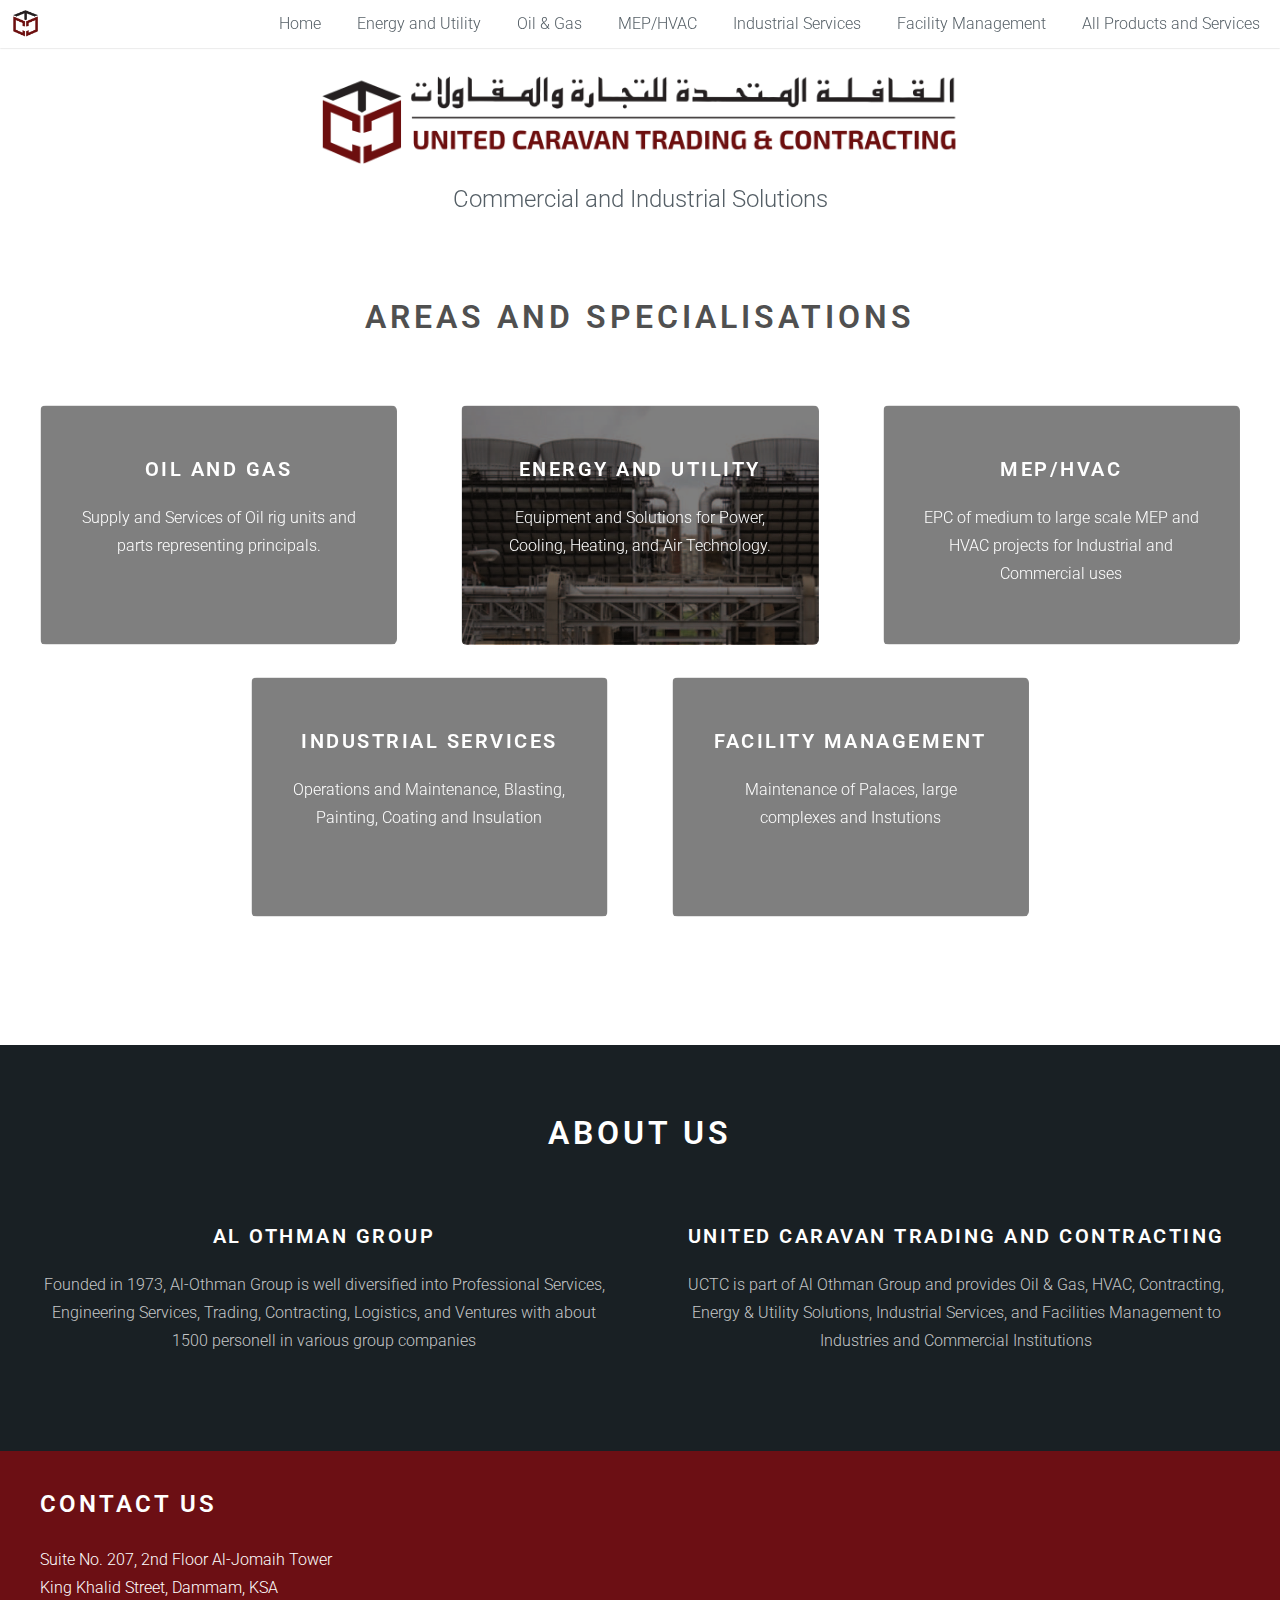
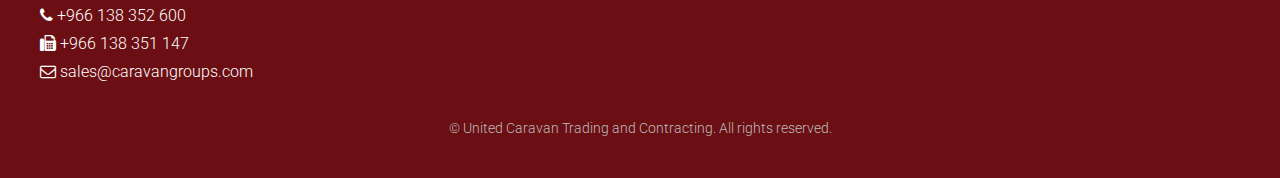
==== commit 26ec5d4d: "." ====
--- a/index.html
+++ b/index.html
@@ -11,11 +11,11 @@
     <script src="js/skel.min.js"></script>
     <script src="js/skel-layers.min.js"></script>
     <script src="js/init.js"></script>
-    <noscript>
+
         <link rel="stylesheet" href="css/skel.css" />
         <link rel="stylesheet" href="css/style.css" />
         <link rel="stylesheet" href="css/style-xlarge.css" />
-    </noscript>
+
 </head>
 
 <body id="top">
--- a/css/style-xlarge.css
+++ b/css/style-xlarge.css
@@ -13,5 +13,5 @@
 /* Banner */
 
 	#banner {
-		padding: 9em 0;
+		padding: 1em 0;
 	}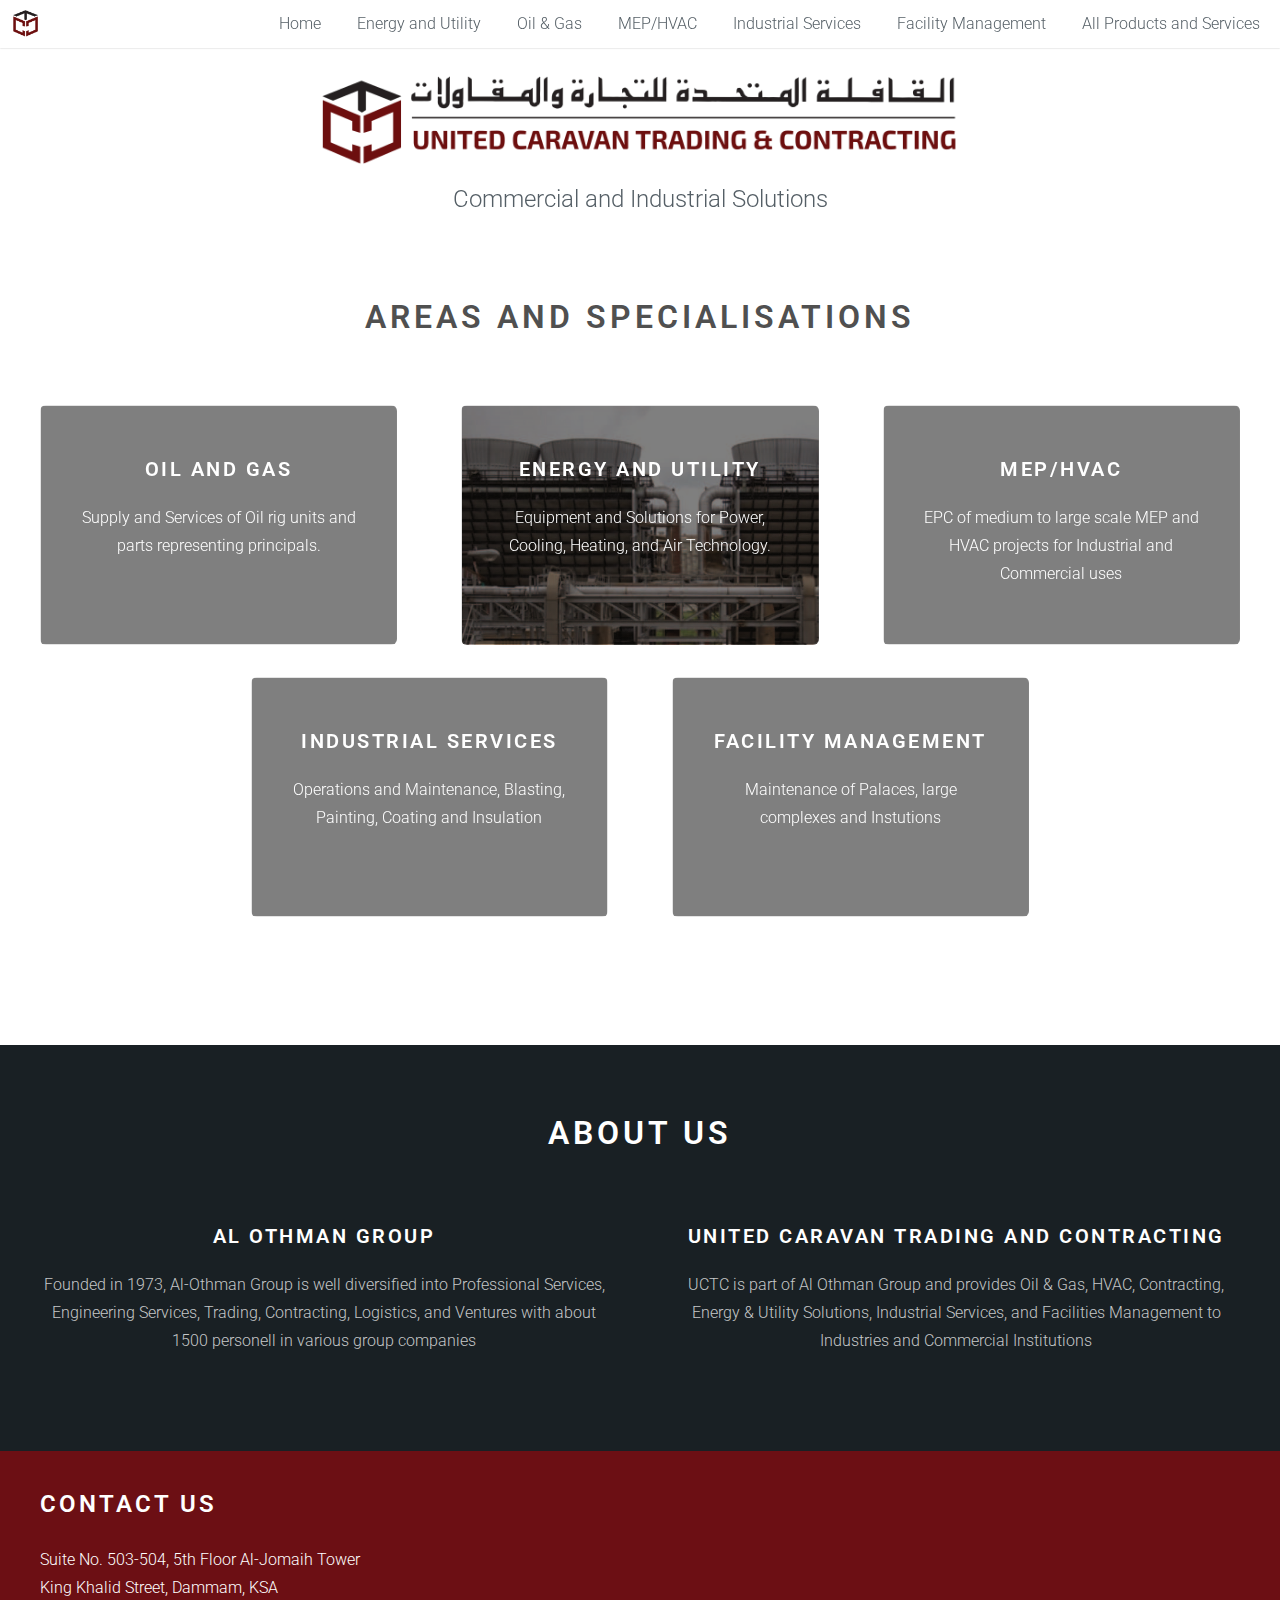
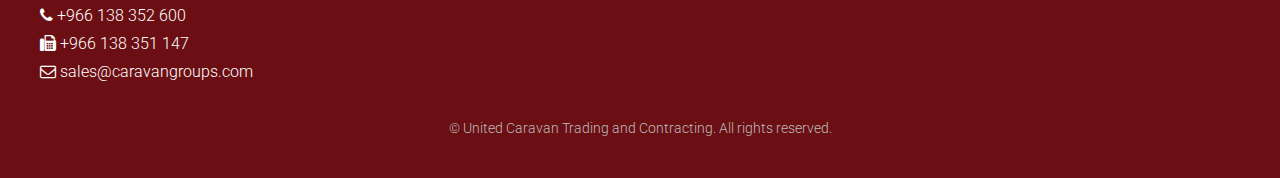
==== commit f9cf25dd: "address change" ====
--- a/index.html
+++ b/index.html
@@ -179,7 +179,7 @@
                         </div> -->
                 <div class="6u">
                     <h2>Contact us</h2>
-                    <p>Suite No. 207, 2nd Floor Al-Jomaih Tower</p>
+                    <p>Suite No. 503-504, 5th Floor Al-Jomaih Tower</p>
                     <p>King Khalid Street, Dammam, KSA</p>
                     <span>
                             
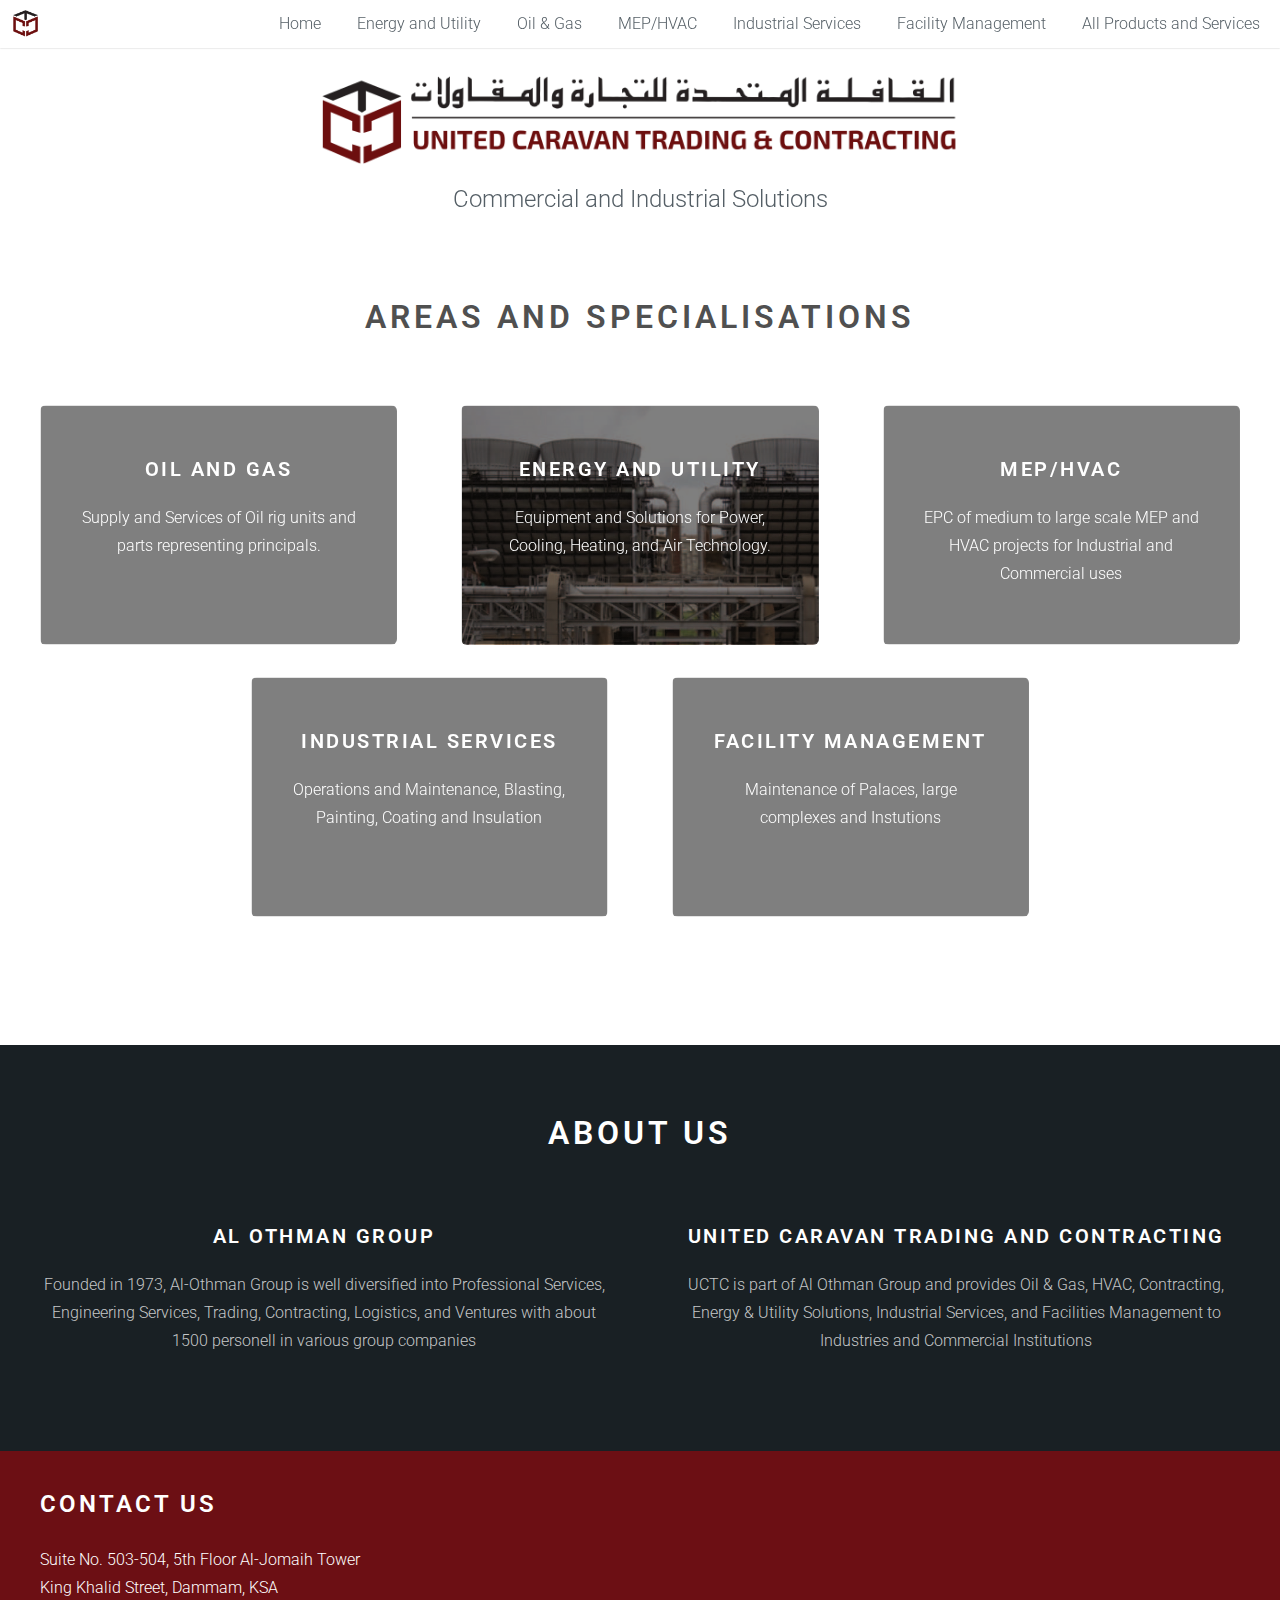
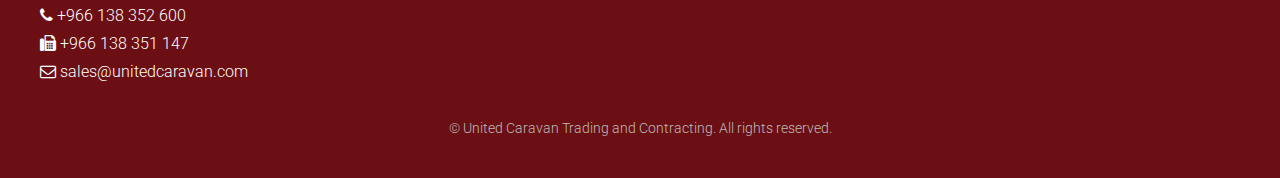
==== commit 962388e0: "contact info" ====
--- a/index.html
+++ b/index.html
@@ -189,7 +189,7 @@
                     <p><i class="fa fa-fax" aria-hidden="true"></i> +966 138 351 147</p></span>
                     <span>
                     <p><i class="fa fa-envelope-o" aria-hidden="true"></i>
-                        <a href="mailto:sales@caravangroups.com">   sales@caravangroups.com</a> </p>
+                                                <a href="mailto:sales@unitedcaravan.com">   sales@unitedcaravan.com</a> </p>
                         </span>
                     <!--                            <ul class="icons">
                                 <li><a href="#" class="icon fa-twitter"><span class="label">Twitter</span></a></li>
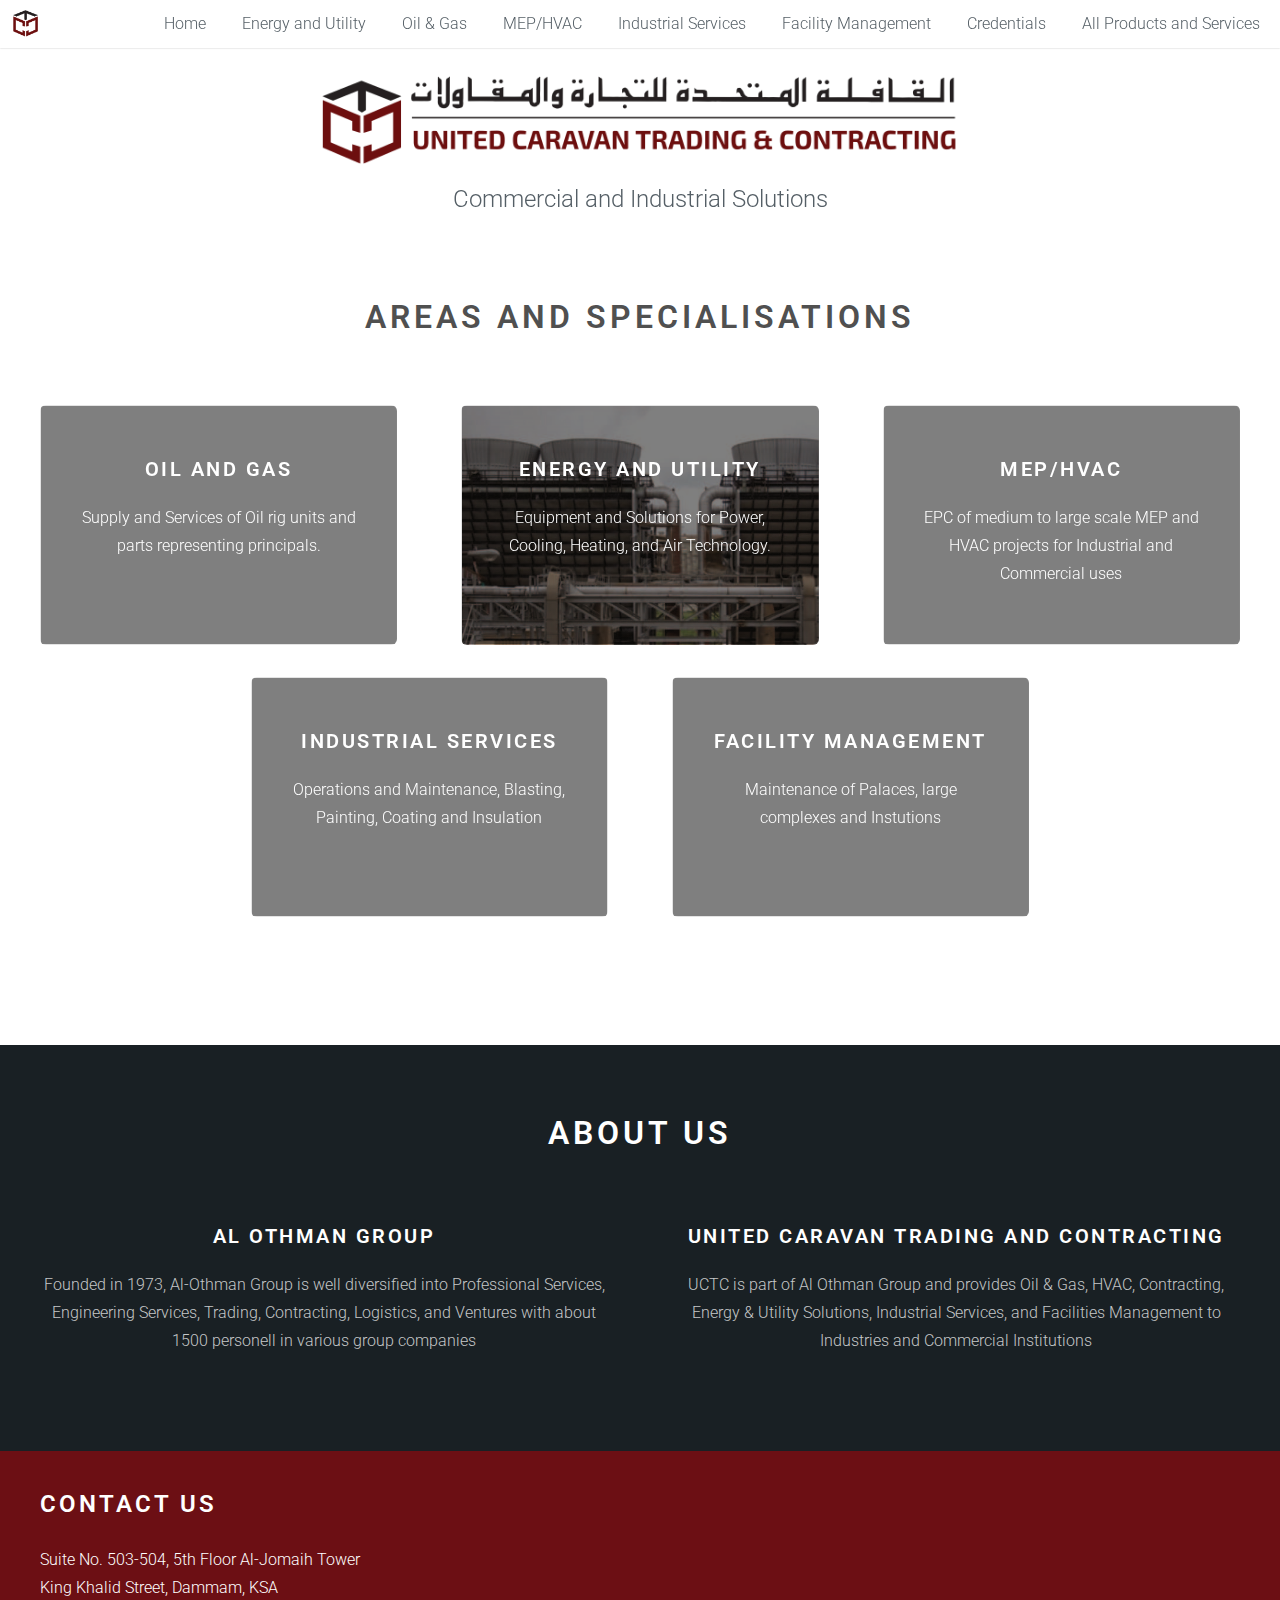
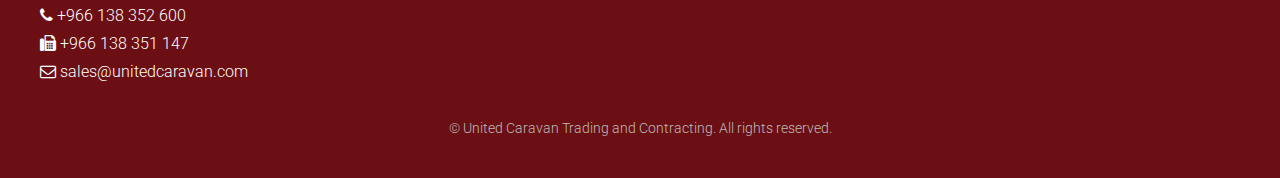
==== commit a2b572b3: "video" ====
--- a/index.html
+++ b/index.html
@@ -30,6 +30,8 @@
                 <li><a href="mephvac.html">MEP/HVAC</a></li>
                 <li><a href="industrialservices.html">Industrial Services</a></li>
                 <li><a href="facilitymanagement.html">Facility Management</a></li>
+                                <li><a href="credentials.html">Credentials</a></li>
+
                 <li><a href="all.html">All Products and Services</a></li>
             </ul>
         </nav>
